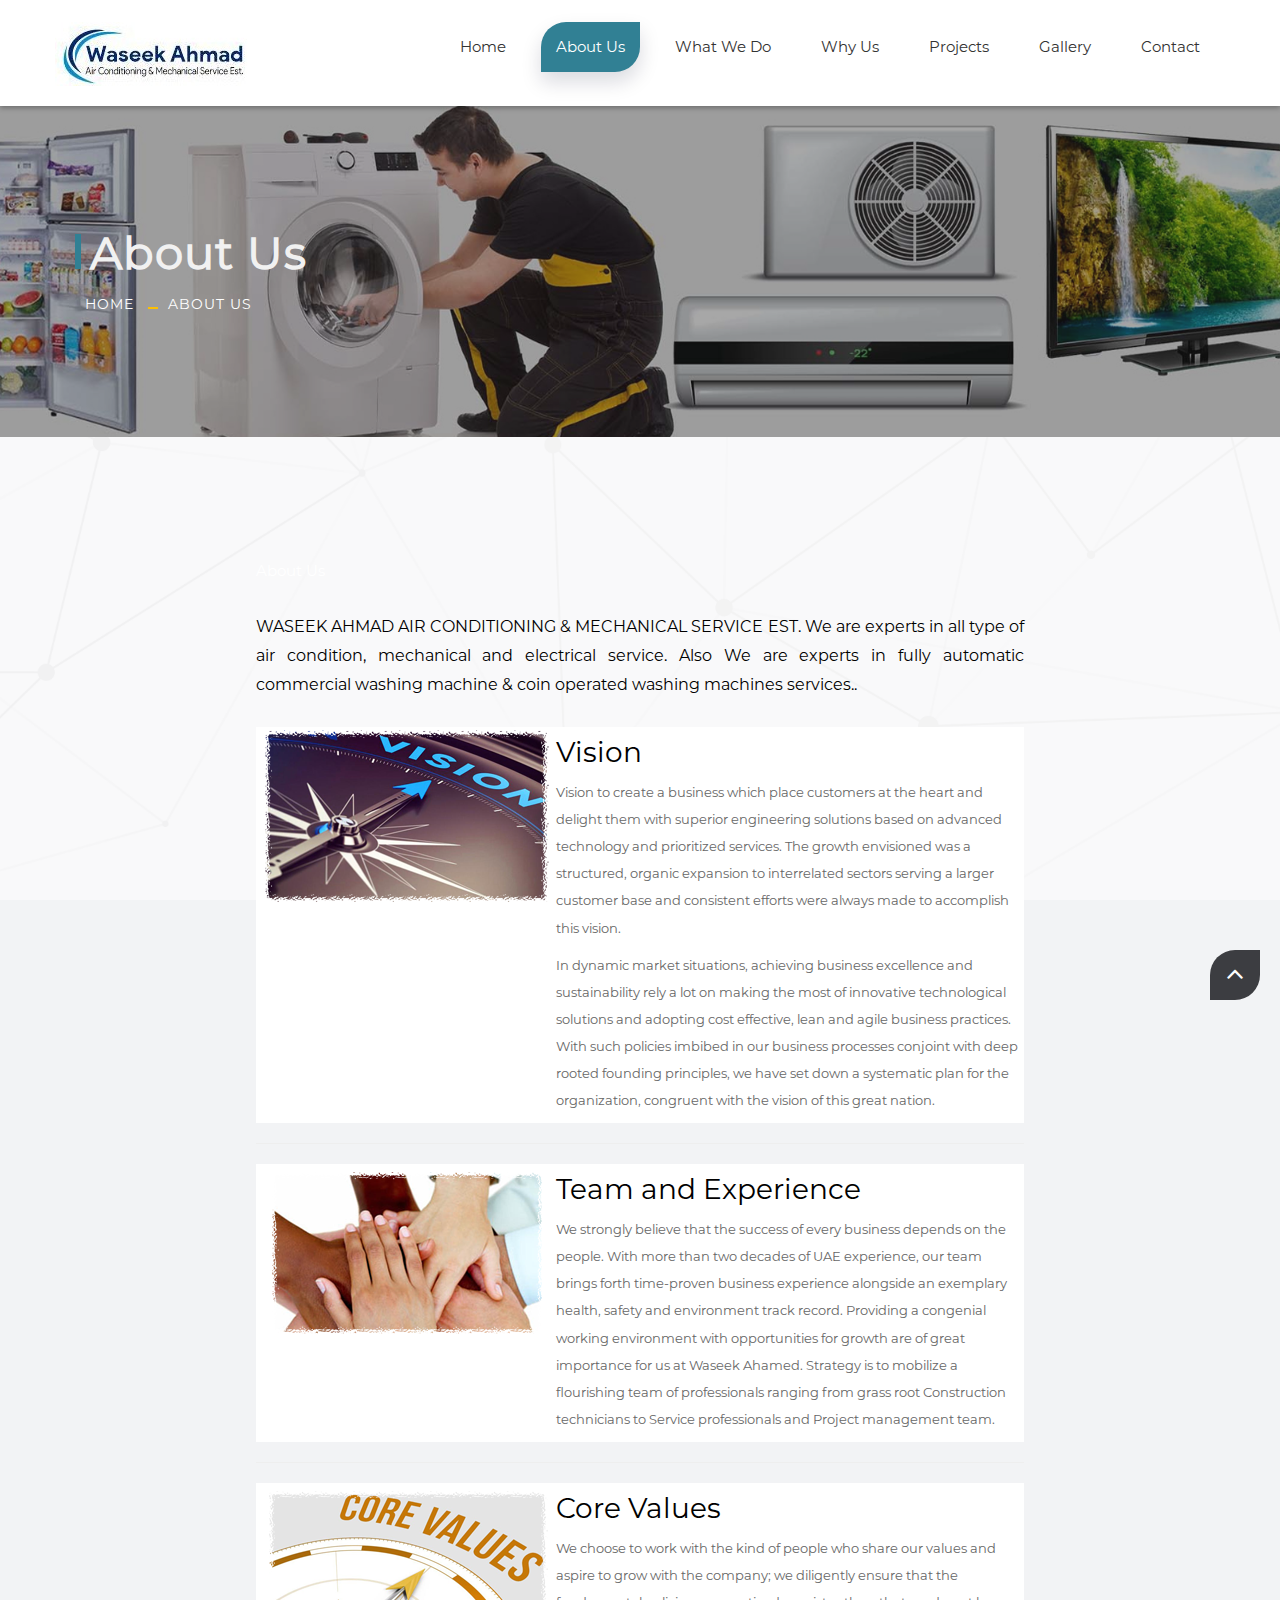
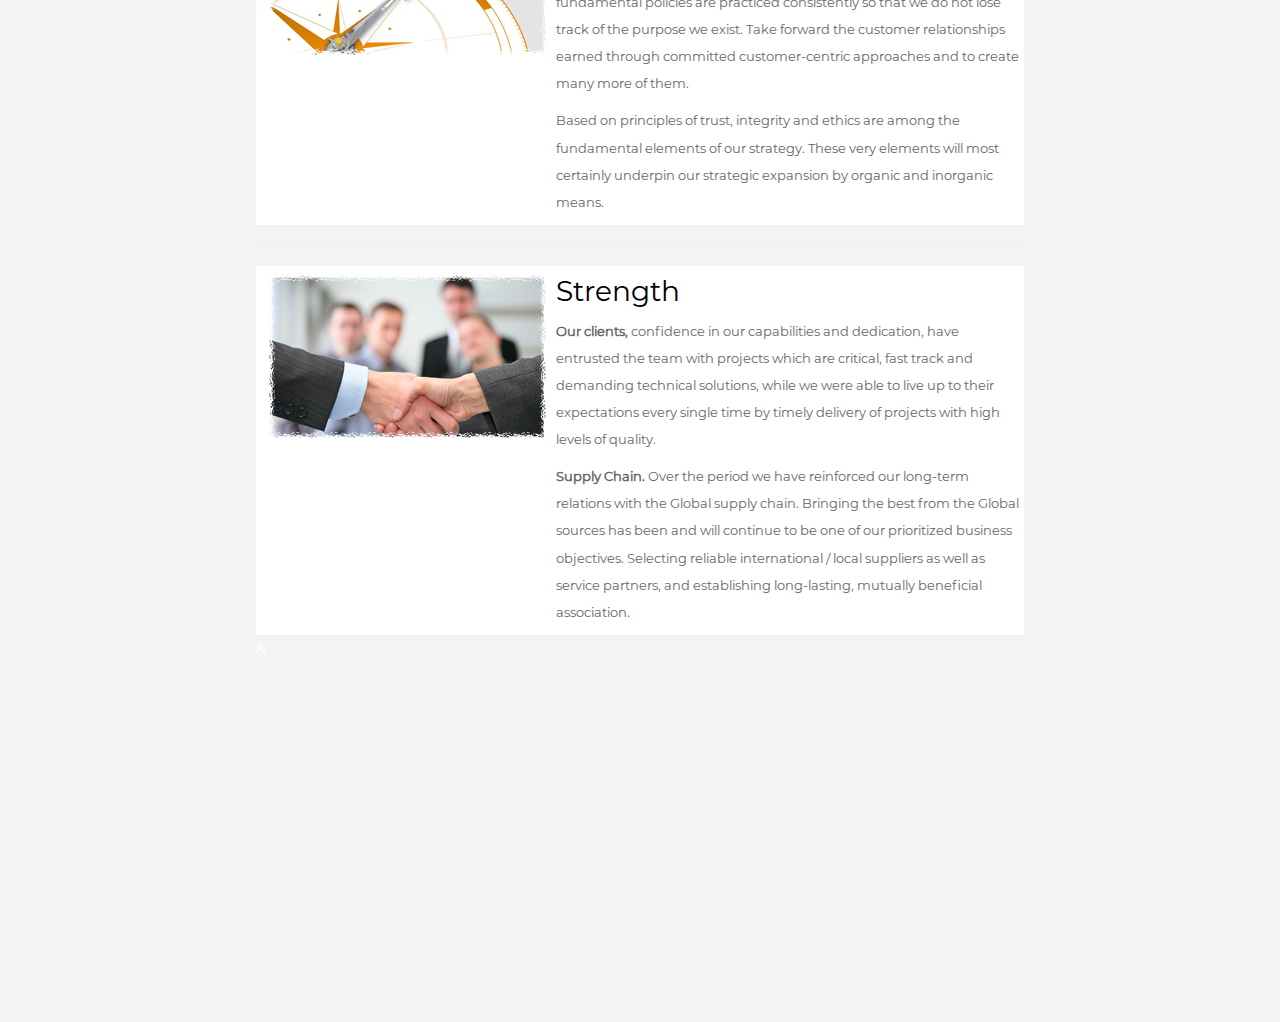
==== AboutusMainpage.html @ d75b5772 "about and what we do added 20062021" ====
<!DOCTYPE html>
<html lang="en">

    <!-- Basic -->
<meta charset="utf-8">
    <meta http-equiv="X-UA-Compatible" content="IE=edge">   
   
    <!-- Mobile Metas -->
    <meta name="viewport" content="width=device-width, minimum-scale=1.0, maximum-scale=1.0, user-scalable=no">
 
     <!-- Site Metas -->
    <title>WASEEK AHMAD AIR CONDITIONING & MECHANICAL SERVICE EST</title>  
    <meta name="keywords" content="">
    <meta name="description" content="">
    <meta name="author" content="">

    <!-- Site Icons -->
    <link rel="shortcut icon" href="images/favicon.html" type="image/x-icon" />
    <link rel="apple-touch-icon" href="images/apple-touch-icon.html">

    <!-- Bootstrap CSS -->
    <link rel="stylesheet" href="css/bootstrap.min.css">
    <!-- Site CSS -->
    <link rel="stylesheet" href="style.css">
    <!-- Responsive CSS -->
    <link rel="stylesheet" href="css/responsive.css">
    <!-- Custom CSS -->
    <link rel="stylesheet" href="css/custom.css">

    <!-- Modernizer for Portfolio -->
    <script src="js/modernizer.html"></script>
    <style type="text/css">
			@font-face
				{
    				font-family: 'Montserrat-Regular';
				    src: url('fonts/Montserrat-Regular.otf') format('opentype');
				    font-weight: normal;
				    font-style:normal;
				}
			@font-face
				{
    				font-family: 'Montserrat SemiBold';
				    src: url('fonts/Montserrat%20SemiBold.html') format('opentype');
				    font-weight: normal;
				    font-style:normal;
				}
	body {

}
</style>


<meta http-equiv="Content-Type" content="text/html; charset=utf-8"></head>
<body>

   

    <header class="header header_style_01">
        <nav class="megamenu navbar navbar-default">
            <div class="container-fluid">
                <div class="navbar-header">
                    <button type="button" class="navbar-toggle collapsed" data-toggle="collapse" data-target="#navbar" aria-expanded="false" aria-controls="navbar">
                        <span class="sr-only">Toggle navigation</span>
                        <span class="icon-bar"></span>
                        <span class="icon-bar"></span>
                        <span class="icon-bar"></span>
                    </button>
                    <a class="navbar-brand" href="IndexMainpage.html"><img src="img/logo/WA.jpg" alt="image"></a>

                </div>
                <div id="navbar" class="navbar-collapse collapse">
                    <ul class="nav navbar-nav navbar-right">
                        <li><a href="IndexMainpage.html">Home</a></li>
                        <li><a class="active" href="AboutusMainpage.html">About us</a></li>
						
                        <li><a href="WhatwedoMainpage.html">What we do</a></li>
                        <li><a href="WhyusMainpage.html">Why us</a></li>
                        <li><a href="ProjectsMainpage.html">Projects</a></li>
                        <li><a href="GalleryMainpage.html">Gallery</a></li>
						<li><a href="ContactMainpage.html">Contact</a></li>
                    </ul>
                </div>
            </div>
        </nav>
    </header>
	
<div class="banner-area banner-bg-1">
		<div class="container">
			<div class="row">
				<div class="col-md-12">
					<div class="banner">
						<h2>About Us</h2>
						<ul class="page-title-link">
							<li><a href="IndexMainpage.html">Home</a></li>
							<li><a href="AboutusMainpage.html">About Us</a></li>
						</ul>
					</div>
				</div>
			</div>
		</div>
	</div>
	<div id="services" class="parallax4 section lb">
		<table width="60%" border="0" align="center" cellpadding="0" cellspacing="0">
			<tr>
				<td class="styleA">
            		About Us
				</td>
			</tr>
			<tr>
				<td class="style4">
            		<br />WASEEK AHMAD AIR CONDITIONING & MECHANICAL SERVICE EST. We are experts in all type of air condition, mechanical and electrical service. Also We are experts in fully automatic commercial washing machine & coin operated washing machines services..
            	</td>
			</tr>
		</table>
    	<br />
		<table width="60%" border="0" align="center" cellpadding="0" cellspacing="0">
			<tr>
				<td width="20%" align="center" valign="top" bgcolor="#FFFFFF"><img src="uploads/Vision-01.png" width="300" height="180"></td>
				<td width="80%" bgcolor="#FFFFFF">
           	  		<a class="style">Vision</a>					
					<p><a class="style4a">Vision to create a business which place customers at the heart and delight them with superior engineering solutions based on advanced technology and prioritized services. The growth envisioned was a structured, organic expansion to interrelated sectors serving a larger customer base and consistent efforts were always made to accomplish this vision.</a></p>
					<p><a class="style4a">In dynamic market situations, achieving business excellence and sustainability rely a lot on making the most of innovative technological solutions and adopting cost effective, lean and agile business practices. With such policies imbibed in our business processes conjoint with deep rooted founding principles, we have set down a systematic plan for the organization, congruent with the vision of this great nation.</a></p>
				</td>
			</tr>
			<tr>
				<td colspan="2" height="2"><hr style="hrl"></td>
			</tr>
		</table>

		<table width="60%" border="0" align="center" cellpadding="0" cellspacing="0">
			<tr>
				<td width="20%" align="center" valign="top" bgcolor="#FFFFFF"><img src="uploads/Team-02.png" width="300" height="180"></td>
				<td width="80%" bgcolor="#FFFFFF">
           	  		<a class="style">Team and Experience</a>					
					<p><a class="style4a">We strongly believe that the success of every business depends on the people. With more than two decades of UAE experience, our team brings forth time-proven business experience alongside an exemplary health, safety and environment track record. Providing a congenial working environment with opportunities for growth are of great importance for us at Waseek Ahamed. Strategy is to mobilize a flourishing team of professionals ranging from grass root Construction technicians to Service professionals and Project management team.</a></p>
				</td>
			</tr>
			<tr>
				<td colspan="2"><hr style="hrl"></td>
			</tr>
		</table>
    
		<table width="60%" border="0" align="center" cellpadding="0" cellspacing="0">
			<tr>
				<td width="20%" align="center" valign="top" bgcolor="#FFFFFF"><img src="uploads/CoreValues-03.png" width="300" height="180"></td>
				<td width="80%" bgcolor="#FFFFFF">
					<a class="style">Core Values</a>					
					<p><a class="style4a">We choose to work with the kind of people who share our values and aspire to grow with the company; we diligently ensure that the fundamental policies are practiced consistently so that we do not lose track of the purpose we exist. Take forward the customer relationships earned through committed customer-centric approaches and to create many more of them.</a></p>
					<p><a class="style4a">Based on principles of trust, integrity and ethics are among the fundamental elements of our strategy. These very elements will most certainly underpin our strategic expansion by organic and inorganic means.</a></p>
				</td>
			</tr>
			<tr>
				<td colspan="2"><hr style="hrl"></td>
			</tr>
		</table>

		<table width="60%" border="0" align="center" cellpadding="0" cellspacing="0">
			<tr>
				<td width="20%" align="center" valign="top" bgcolor="#FFFFFF"><img src="uploads/Strength-04.png" width="300" height="180"></td>
				<td width="80%" bgcolor="#FFFFFF">
					<a class="style">Strength</a>					
					<p><a class="style4a"><strong>Our clients,</strong> confidence in our capabilities and dedication, have entrusted the team with projects which are critical, fast track and demanding technical solutions, while we were able to live up to their expectations every single time by timely delivery of projects with high levels of quality.</a></p>
					<p><a class="style4a"><strong>Supply Chain.</strong> Over the period we have reinforced our long-term relations with the Global supply chain. Bringing the best from the Global sources has been and will continue to be one of our prioritized business objectives. Selecting reliable international / local suppliers as well as service partners, and establishing long-lasting, mutually beneficial association.</a></p>
				</td>
			</tr>
			<tr>
				<td colspan="2">&amp;</td>
			</tr>
		</table>
	</div>
	<div id="services" class="parallax1 section lb">   	
		
	</div>



    <a href="#" id="scroll-to-top" class="dmtop global-radius"><i class="fa fa-angle-up"></i></a>

    <!-- ALL JS FILES -->
<script src="js/all.js"></script>
    <!-- ALL PLUGINS -->
<script src="js/custom.js"></script>
<script src="js/portfolio.js"></script>
<script src="js/hoverdir.js"></script>    

</body>

<!-- Mirrored from www.advanced-petro.com/AboutusMainpage.html by HTTrack Website Copier/3.x [XR&CO'2014], Wed, 30 Sep 2020 07:52:04 GMT -->
</html>
---- style.css ----
/*------------------------------------------------------------------
    Version: 1.0
-------------------------------------------------------------------*/


/*------------------------------------------------------------------
    [Table of contents]

    1. IMPORT FONTS
    2. IMPORT FILES
    3. SKELETON
    4. WP CORE
    5. HEADER
    6. SECTIONS
    7. SECTIONS
    8. PORTFOLIO
    9. TESTIMONIALS
    10. PRICING TABLES
    11. ICON BOXES
    12. MESSAGE BOXES
    13. FEATURES
    14. CONTACT
    15. FOOTER
    16. MISC
    17. BUTTONS
-------------------------------------------------------------------*/


/*------------------------------------------------------------------
    IMPORT FONTS
-------------------------------------------------------------------*/

@import url('https://fonts.googleapis.com/css?family=Raleway:100,200,300,400,500,600,700,900');
@import url(http://fonts.googleapis.com/css?family=Roboto:400,300,100,700,100italic,300italic,400italic,700italic);


/*------------------------------------------------------------------
    IMPORT FILES
-------------------------------------------------------------------*/

@import url(css/animate.css);
@import url(css/flaticon.css);
@import url(css/icomoon.css);
@import url(css/prettyPhoto.css);
@import url(css/owl.carousel.css);
@import url(css/font-awesome.min.css);

/*------------------------------------------------------------------
    SKELETON
-------------------------------------------------------------------*/

body {
    color: #999;
    font-size: 15px;
    font-family: 'Montserrat-Regular', opentype;
    line-height: 1.80857;
}
.style {	font-family:"Montserrat-Regular";
	font-size:28px;
	font-weight:normal;
	color:#000;
}
.style01 {	font-family:"Montserrat-Regular";
	font-size:20px;
	font-weight:normal;
	color:#000;
}

.style0 {	font-family:"Montserrat-Regular";
	font-size:28px;
	font-weight:bold;
	color:#fff;
}
.style1 {	font-family:"Montserrat-Regular";
	font-size:18px;
	font-weight:normal;
	color:#666;
}
.style1a {	font-family:"Montserrat-Regular";
	font-size:15px;
	font-weight:normal;
	color:#666;
	text-align:justify;
}
.style1b {	font-family:"Montserrat-Regular";
	font-size:28px;
	font-weight:bold;
	color:#000;
	text-align:center;
}
.style1c {	font-family:"Montserrat-Regular";
	font-size:22px;
	font-weight:normal;
	color:#333;
	text-align:center;
}
.style1d {	font-family:"Montserrat-Regular";
	font-size:13px;
	font-weight:normal;
	color:#666;
	text-align:justify;
}
.style1e {	font-family:"Montserrat-Regular";
	font-size:11px;
	font-weight:normal;
	color:#AEAEAE;
	text-align:right;
}
.style1f {	font-family:"Montserrat-Regular";
	font-size:13px;
	font-weight:normal;
	color:#000;
	text-align:left;
}
.style2 {	font-family:"Montserrat-Regular";
	font-size:12px;
	font-weight:bold;

}
.style3 {	font-family:"Montserrat-Regular";
	font-size:15px;
	font-weight:bold;
	color:#000;
	text-align:left;
}
.style3a {	font-family:"Montserrat-Regular";
	font-size:15px;
	font-weight:bold;
	color:#000;
	text-align:right;
}
.style4 {	font-family:"Montserrat-Regular";
	font-size:16px;
	font-weight:normal;
	color:#000;
	text-align:justify;
}
.style4a {	font-family:"Montserrat-Regular";
	font-size:13px;
	font-weight:normal;
	color:#666;
	text-align:justify;
}
.style4b {	font-family:"Montserrat-Regular";
	font-size:15px;
	font-weight:bold;
	color:#fff;
	text-align:center;
}
.style4c {	font-family:"Montserrat-Regular";
	font-size:16px;
	font-weight:normal;
	color:#00C;
	text-align:justify;
}
.style5 {	font-family:"Montserrat-Regular";
	font-size:25px;
	font-weight:bold;
	color:#318094;
	text-align:center;
}
.style5a {	font-family:"Montserrat-Regular";
	font-size:35px;
	font-weight:bold;
	color:#000;
	text-align:center;
}
.style6 {	font-family:"Montserrat-Regular";
	font-size:28px;
	font-weight:normal;
	/*text-transform:uppercase;*/
	color:#fff;
	text-align:center;
}
.style7 {	font-family:"Montserrat-Regular";
	font-size:15px;
	font-weight:normal;
	color:#000;
	text-align:left;
}
.style8 {	font-family:"Montserrat-Regular";
	font-size:12px;
	font-weight:normal;
	color:#666;
	text-align:left;
}
.style9 {	font-family:"Montserrat-Regular";
	font-size:15px;
	font-weight:bold;
	color:#000;
	text-align:center;
}
.style9a {	font-family:"Montserrat-Regular";
	font-size:12px;
	font-weight:normal;
	color:#000;
	text-align:left;
}
.style10 {	font-family:"Montserrat-Regular";
	font-size:28px;
	font-weight:normal;
	color:#000;
	text-align:center;
}
.style11 {	font-family:"Montserrat-Regular";
	font-size:13px;
	font-weight:normal;
	color:#000;
	text-align:center;
}


body.demos .section {
    background: url(images/bg.png) repeat top center #f2f3f5;
}

body.demos .section-title img {
    max-width: 280px;
    display: block;
    margin: 10px auto;
}

body.demos .service-widget h3 {
    border-bottom: 1px solid #ededed;
    font-size: 18px;
    padding: 20px 0;
    background-color: #ffffff;
}

body.demos .service-widget {
    margin: 0 0 30px;
    padding: 30px;
    background-color: #fff
}

body.demos .container-fluid {
    max-width: 1080px;

}

a {
    color: #1f1f1f;
    text-decoration: none !important;
    outline: none !important;
    -webkit-transition: all .3s ease-in-out;
    -moz-transition: all .3s ease-in-out;
    -ms-transition: all .3s ease-in-out;
    -o-transition: all .3s ease-in-out;
    transition: all .3s ease-in-out;
}

h1,
h2,
h3,
h4,
h5,
h6 {
    letter-spacing: 0;
    font-weight: normal;
    position: relative;
    padding: 0 0 10px 0;
    font-weight: normal;
    line-height: 120% !important;
    color: #1f1f1f;
    margin: 0
}

h1 {
    font-size: 24px
}

h2 {
    font-size: 22px
}

h3 {
    font-size: 18px
}

h4 {
    font-size: 16px
}

h5 {
    font-size: 14px
}

h6 {
    font-size: 13px
}

h1 a,
h2 a,
h3 a,
h4 a,
h5 a,
h6 a {
    color: #212121;
    text-decoration: none!important;
    opacity: 1
}

h1 a:hover,
h2 a:hover,
h3 a:hover,
h4 a:hover,
h5 a:hover,
h6 a:hover {
    opacity: .8
}

a {
    color: #1f1f1f;
    text-decoration: none;
    outline: none;
}

a,
.btn {
    text-decoration: none !important;
    outline: none !important;
    -webkit-transition: all .3s ease-in-out;
    -moz-transition: all .3s ease-in-out;
    -ms-transition: all .3s ease-in-out;
    -o-transition: all .3s ease-in-out;
    transition: all .3s ease-in-out;
}

.btn-custom {
    margin-top: 20px;
    background-color: transparent !important;
    border: 2px solid #ddd;
    padding: 12px 40px;
    font-size: 16px;
}

.lead {
    font-size: 18px;
    line-height: 30px;
    color: #767676;
    margin: 0;
    padding: 0;
}

blockquote {
    margin: 20px 0 20px;
    padding: 30px;
}

ul, li, ol{
	margin: 0px;
	padding: 0px;
	list-style: none;
}

/*------------------------------------------------------------------
    WP CORE
-------------------------------------------------------------------*/

.first {
    clear: both
}

.last {
    margin-right: 0
}

.alignnone {
    margin: 5px 20px 20px 0;
}

.aligncenter,
div.aligncenter {
    display: block;
    margin: 5px auto 5px auto;
}

.alignright {
    float: right;
    margin: 10px 0 20px 20px;
}

.alignleft {
    float: left;
    margin: 10px 20px 20px 0;
}

a img.alignright {
    float: right;
    margin: 10px 0 20px 20px;
}

a img.alignnone {
    margin: 10px 20px 20px 0;
}

a img.alignleft {
    float: left;
    margin: 10px 20px 20px 0;
}

a img.aligncenter {
    display: block;
    margin-left: auto;
    margin-right: auto
}

.wp-caption {
    background: #fff;
    border: 1px solid #f0f0f0;
    max-width: 96%;
    /* Image does not overflow the content area */
    padding: 5px 3px 10px;
    text-align: center;
}

.wp-caption.alignnone {
    margin: 5px 20px 20px 0;
}

.wp-caption.alignleft {
    margin: 5px 20px 20px 0;
}

.wp-caption.alignright {
    margin: 5px 0 20px 20px;
}

.wp-caption img {
    border: 0 none;
    height: auto;
    margin: 0;
    max-width: 98.5%;
    padding: 0;
    width: auto;
}

.wp-caption p.wp-caption-text {
    font-size: 11px;
    line-height: 17px;
    margin: 0;
    padding: 0 4px 5px;
}


/* Text meant only for screen readers. */

.screen-reader-text {
    clip: rect(1px, 1px, 1px, 1px);
    position: absolute !important;
    height: 1px;
    width: 1px;
    overflow: hidden;
}

.screen-reader-text:focus {
    background-color: #f1f1f1;
    border-radius: 3px;
    box-shadow: 0 0 2px 2px rgba(0, 0, 0, 0.6);
    clip: auto !important;
    color: #21759b;
    display: block;
    font-size: 14px;
    font-size: 0.875rem;
    font-weight: bold;
    height: auto;
    left: 5px;
    line-height: normal;
    padding: 15px 23px 14px;
    text-decoration: none;
    top: 5px;
    width: auto;
    z-index: 100000;
    /* Above WP toolbar. */
}

/*------------------------------------------------------------------
    Top head
-------------------------------------------------------------------*/

.top-bar{
	background:#EFEFEF;
}
.left-top{
	padding: 3px 0px; 
}
.email-box{
	display: inline-block;
	margin-right: 20px;
}
.email-box a{
	color: #000;
	font-size: 12px;
}
.email-box a:hover{
	color: #318094;
}
.email-box a i{
	padding: 0px 5px;
}
.phone-box{
	display: inline-block;
}

.phone-box a{
	color:#000;
	font-size: 12px;
}
.phone-box a:hover{
	color: #318094;
}
.phone-box a i{
	padding: 0px 5px;
}

.social-box{
	float: right;
}

.social-box ul li{
	display: inline-block;
	padding-left: 10px;
}

.social-box ul li a{
	color: #ffffff;
	font-size: 20px;
}
.social-box ul li a:hover{
	color: #318094;
}


/*------------------------------------------------------------------
    HEADER
-------------------------------------------------------------------*/

.megamenu .nav,
.megamenu .collapse,
.megamenu .dropup,
.megamenu .dropdown {
    position: static;
}

.megamenu .container-fluid {
    position: relative;
}

.megamenu .dropdown-menu {
    left: auto;
}

.megamenu .megamenu-content {
    padding: 20px 30px;
}

.megamenu .dropdown.megamenu-fw .dropdown-menu {
    left: 0;
    right: 0;
}

.megamenu .list-unstyled {
    min-width: 200px;
}

.header_style_01 {
    background-color: rgba(255, 255, 255);
    display: block;
    left: 0;
    padding: 20px 40px !important;
    position: relative;
    right: 0;
    top: 0;
    width: 100%;
	-webkit-box-shadow: 0px 2px 5px 0px rgba(0,0,0,0.30);
	-moz-box-shadow: 0px 2px 5px 0px rgba(0,0,0,0.30);
	box-shadow: 0px 2px 5px 0px rgba(0,0,0,0.30);
    z-index: 111;
}

.header_style_01 .navbar-default {
    background-color: transparent;
    border: 0;
	border-radius: 0px;
	font-family: 'Montserrat-Regular';

}

.header_style_01 .navbar,
.header_style_01 .navbar-nav,
.header_style_01 .navbar-default,
.header_style_01 .nav {
    margin-bottom: 0 !important;
}

.header_style_01 .navbar-brand {
    padding: 2px 15px 0 15px;
	height: auto;
}

.header_style_01 .navbar-default .navbar-nav > li > a {
    border-radius: 0;
    color: #ffffff;
    font-size: 15px;
    font-style: normal;
    font-weight: 100;
    text-transform: capitalize;
    background-color: transparent;
}

.header_style_01 .navbar-default .navbar-nav > li a {
	color: #333333;
	padding: 15px 15px;
}

.header_style_01 .navbar-default .navbar-nav > li a.active{
	color: #ffffff;
	box-shadow: 0 10px 20px 0 rgba(5, 16, 44, .15);
	border-radius: 25px 0px 25px 0px;
	background: #318094;
}

.header_style_01 .navbar-default .navbar-nav > li:hover a,
.header_style_01 .navbar-default .navbar-nav > li:focus a {
    color: #ffffff;
	box-shadow: 0 10px 20px 0 rgba(5, 16, 44, .15);
	border-radius: 25px 0px 25px 0px;
	background: #318094;
}

.header_style_01 .navbar-right > li {
    margin-top: 2px;
    -webkit-transition: all .3s ease-in-out;
    -moz-transition: all .3s ease-in-out;
    -ms-transition: all .3s ease-in-out;
    -o-transition: all .3s ease-in-out;
    transition: all .3s ease-in-out;
}

.header_style_01 .navbar-right > li > a {
    padding-bottom: 10px;
    padding-top: 10px;
}

li.social-links {
    margin: 0 8px;
}

li.social-links a {
    padding: 13px 0 !important;
}

.navbar-nav li {
    position: relative;
	margin: 0px 10px;
}

.navbar-nav span {
    font-size: 14px;
    position: absolute;
    right: 2px;
    top: 13px;
}

/*------------------------------------------------------------------
    Gallery
-------------------------------------------------------------------*/
.img-fluid{
	box-shadow: -10px -10px 0px #d0a772;
}
.gallery-box{
	padding: 70px 0px;
}
.tz-gallery{
	margin-top: 30px;
}
.tz-gallery .lightbox img {
    width: 100%;
    margin-bottom: 30px;
    transition: 0.2s ease-in-out;
    box-shadow: 0 2px 3px rgba(0,0,0,0.2);
}
.tz-gallery .lightbox img:hover {
    transform: scale(1.05);
    box-shadow: 0 8px 15px rgba(0,0,0,0.3);
}

/*------------------------------------------------------------------
    Banner Slider
-------------------------------------------------------------------*/

.slider-bg-one {
    background-image: url("img/banner/banner2.jpg");
    background-position: center center;
    background-repeat: no-repeat;
    background-size: cover;
}

.slider-bg-two {
    background-image: url("img/banner/banner6.jpg");
    background-position: center center;
    background-repeat: no-repeat;
    background-size: cover;
}

.slider-bg-three {
    background-image: url("img/banner/Electrical-Working-Banner.jpg");
    background-position: center center;
    background-repeat: no-repeat;
    background-size: cover;
}

.slider-content-area {
    height: 100vh;
    position: relative;
}

.home-one-slider-otem .slider-content-area {
    height: 650px;
    position: relative;
}

.slide-text {
    position: absolute;
    top: 50%;
    transform: translateY(-50%);
    width: 100%;
    z-index: 1;
}

.slide-text h1 {
    color: #fff;
    font-size: 70px;
    font-weight: 700;
    text-transform: capitalize;
	text-shadow: 0px 4px 3px rgba(0,0,0,0.99),
             0px 8px 13px rgba(0,0,0,0.90),
             0px 18px 23px rgba(0,0,0,0.90);
}

.slide-text h1 span{
	color: #ea5f27;
}

.slide-text h2 {
    color: #fff;
    font-size: 22px;
    letter-spacing: 1px;
    margin-bottom: 20px;
	text-shadow: 0px 4px 3px rgba(0,0,0,0.99),
             0px 8px 13px rgba(0,0,0,0.99),
             0px 18px 23px rgba(0,0,0,0.99);
}


.slider-wrapper .owl-nav .owl-prev, .slider-wrapper .owl-nav .owl-next {
    background: #393939;
    height: 60px;
    top: 50%;
    transform: translateY(-50%);
    transition: all 0.4s ease-in-out 0s;
    width: 60px;
	border-radius: 25px 0px 25px 0px;
}

.slider-wrapper .owl-nav .owl-prev:hover, .slider-wrapper .owl-nav .owl-next:hover {
	background: #318094;
}

.slider-wrapper .owl-nav .owl-prev {
    margin-left: 0%;
	left: 0px;
	position: absolute;
}

.slider-wrapper .owl-nav .owl-prev i{
	position: absolute;
	left: 0px;
	right: 0;
	width: auto;
	height: auto;
	background: none;
	color: #ffffff;
}

.slider-wrapper .owl-nav .owl-next {
    margin-right: 0%;
    right: 0;
	position: absolute;
}

.slider-wrapper .owl-nav .owl-next i{
	position: absolute;
	right: 0;
	left: 0px;
	width: auto;
	height: auto;
	background: none;
	color: #ffffff;
}

.home-one-slider-otem::before{
	content: "";
	position: absolute;
	/*background: rgba(0,0,0, 0.8);*/
	width: 100%;
	height: 100%;
	top: 0%;
	left: 100%;
	z-index: 1
}


/*------------------------------------------------------------------
    SECTIONS
-------------------------------------------------------------------*/

.parallax {
    background-attachment: fixed;
    background-size: cover;
	background-image:url(uploads/3.gif);
    height: 100%;
    padding: 120px 0;
    position: relative;
    width: 100%;
}
.parallax1 {
    background-attachment: fixed;
    background-size: cover;
	background-image:url(uploads/1.gif);
    height: 100%;
    padding: 120px 0;
    position: relative;
    width: 100%;
}
.parallax2 {
    background-attachment: fixed;
    background-size: cover;
	background-image:url(uploads/4.gif);
    height: 100%;
    padding: 120px 0;
    position: relative;
    width: 100%;
}
.parallax3 {
    background-attachment: fixed;
    background-size: cover;
	background-image:url(uploads/Whatwedo_1.jpg);
    height: 100%;
    padding: 120px 0;
    position: relative;
    width: 100%;
}
.parallax4 {
    background-attachment: fixed;
    background-size: cover;
	background-image:url(images/bg.png);

    height: 100%;
    padding: 120px 0;
    position: relative;
    width: 100%;
}
.parallax5 {
    background-attachment: fixed;
    background-size: cover;
	background-image:url(uploads/Whyus_1.jpg);
    height: 100%;
    padding: 120px 0;
    position: relative;
    width: 100%;
}
.parallax5 {
    background-attachment: fixed;
    background-size: cover;
	background-image:url(uploads/Whatwedo_1.jpg);
    height: 100%;
    padding: 120px 0;
    position: relative;
    width: 100%;
}
.parallax.parallax-off {
    background-attachment: scroll !important;
    display: block;
    height: 100%;
    min-height: 100%;
    overflow: hidden;
    position: relative;
    background-position: center center;
    vertical-align: sub;
    width: 100%;
    z-index: 2;
}

.no-scroll-xy {
    overflow: hidden !important;
    -webkit-transition: all .4s ease-in-out;
    -moz-transition: all .4s ease-in-out;
    -ms-transition: all .4s ease-in-out;
    -o-transition: all .4s ease-in-out;
    transition: all .4s ease-in-out;
}

.section {
	display: block;
	position: relative;
	overflow: hidden;
	padding: 120px 0;
	visibility: inherit;
}

.noover {
    overflow: visible;
}

.noover .btn-dark {
    border: 0 !important;
}

.nopad {
    padding: 0;
}

.nopadtop {
    padding-top: 0;
}

.section.wb {
    background-color: #ffffff;
}

.section.lb {
    background-color: #f2f3f5;
}

.section.db {
    background-color: #1f1f1f;
}

.section.color1 {
    background-color: #448AFF;
}

.first-section {
    display: block;
    position: relative;
    overflow: hidden;
    padding: 16em 0 13em;
}

.first-section h2 {
    color: #ffffff;
    font-size: 68px;
    font-weight: 300;
    text-transform: capitalize;
    display: block;
    margin: 0;
    padding: 0 0 30px;
    position: relative;
}

.first-section .lead {
    font-size: 21px;
    font-weight: 300;
    padding: 0 0 40px;
    margin: 0;
    line-height: inherit;
    color: #ffffff;
}

.macbookright {
    width: 980px;
    position: absolute;
    right: -15%;
    bottom: -6%;
}

.section-title {
    display: block;
    position: relative;
    margin-bottom: 20px;
}

.section-title p {
    color: #fff;
    font-weight: 400;
    font-size: 18px;
    line-height: 33px;
    margin: 0;
}

.section-title h3 {
    font-size: 42px;
    font-weight: 500;
    line-height: 62px;
    margin: 0 0 25px;
    padding: 0;
    text-transform: none;
}

.section.colorsection p,
.section.colorsection h3,
.section.db h3 {
    color:#FFF;
}

.service-widget{
	background: #ffffff;
}

.section.lb .service-dit .style4b{
	padding: 12px 0px;
	border-style:groove;
	background-color:#328094;
}
.service-dit{
	padding: 20px 15px;
	
}


/*------------------------------------------------------------------
    PORTFOLIO
-------------------------------------------------------------------*/

.item-h2,
.item-h1 {
    height: 100% !important;
    height: auto !important;
}

.isotope-item {
    z-index: 2;
    padding: 0;
}

.isotope-hidden.isotope-item {
    pointer-events: none;
    z-index: 1;
}

.isotope,
.isotope .isotope-item {
    /* change duration value to whatever you like */
    -webkit-transition-duration: 0.8s;
    -moz-transition-duration: 0.8s;
    transition-duration: 0.8s;
}

.isotope {
    -webkit-transition-property: height, width;
    -moz-transition-property: height, width;
    transition-property: height, width;
}

.isotope .isotope-item {
    -webkit-transition-property: -webkit-transform, opacity;
    -moz-transition-property: -moz-transform, opacity;
    transition-property: transform, opacity;
}

.portfolio-filter ul {
    padding: 0;
    z-index: 2;
    display: block;
    position: relative;
    margin: 0;
}

.portfolio-filter ul li {
    border-radius: 0;
    display: inline-block;
    margin: 0 5px 0 0;
    text-decoration: none;
    text-transform: uppercase;
    vertical-align: middle;
}

.portfolio-filter ul li:last-child:after {
    content: "";
}

.portfolio-filter ul li .btn-dark {
    box-shadow: none;
    background-color: transparent;
    border: 2px solid #318094 !important;
    color: #393939;
    font-weight: 500;
    font-size: 14px;
    padding: 15px 35px;
}

.da-thumbs {
    list-style: none;
    position: relative;
    padding: 0;
}

.da-thumbs .pitem {
    margin: 0;
    padding: 15px;
    position: relative;
}

.da-thumbs .pitem a,
.da-thumbs .pitem a img {
    display: block;
    position: relative;
}

.da-thumbs .pitem a {
    overflow: hidden;
}

.da-thumbs .pitem a div {
    position: absolute;
    background-color: rgba(0, 0, 0, 0.6);
    width: 100%;
    height: 100%;
}

.da-thumbs .pitem a div h3 {
    display: block;
    color: #ffffff;
    font-size: 20px;
    padding: 30px 15px;
    text-transform: capitalize;
    font-weight: normal;
}

.da-thumbs .pitem a div h3 small {
    display: block;
    color: #ffffff;
    margin-top: 5px;
    font-size: 13px;
    font-weight: 300;
}

.da-thumbs .pitem a div i {
    background-color: #318094;
    position: absolute;
    color: #ffffff !important;
    bottom: 0;
    font-size: 15px;
    z-index: 12;
    right: 0;
    width: 50px;
    height: 50px;
    line-height: 50px;
    text-align: center;
	border-radius: 25px 0px 0px 0px;
}


/*------------------------------------------------------------------
    TESTIMONIALS
-------------------------------------------------------------------*/

.logos img {
    margin: auto;
    display: block;
    text-align: center;
    width: 100%;
    opacity: 0.3;
}

.logos img:hover {
    opacity: 0.5;
}

.desc h3 i {
    color: #fff;
    font-size: 37px;
    vertical-align: middle;
    margin-right: 12px;
}

.desc {
    padding: 30px;
    position: relative;
    background: #393939;
    border: 1px solid #393939;
	-webkit-border-radius: 25px 0px 25px 0px;
	-moz-border-radius: 25px 0px 25px 0px;
	border-radius: 25px 0px 25px 0px;
}

.testi-meta {
    display: block;
    margin-top: 20px;
}

.testimonial h4 {
    font-size: 18px;
    color: #ffffff;
    padding: 13px 0 0;
}

.testimonial img {
    max-width: 55px;
}

.testimonial small {
    margin-top: 7px;
    font-size: 16px;
    display: block;
}

.testimonial {
    background-color: transparent;
}

.testimonial h3 {
    padding: 0 0 10px;
    font-size: 20px;
    font-weight: 600;
}

.testimonial small,
.testimonial .lead {
    background-color: transparent;
    color: #aaa;
    display: block;
    font-size: 16px;
    font-style: italic;
    line-height: 30px;
    margin: 0;
    padding: 0;
    position: relative;
}

.testimonial p:after {
    display: none;
}


/*------------------------------------------------------------------
    PRICING TABLES
-------------------------------------------------------------------*/

.pricing-table {
    margin: 50px 0 0 0;
    background: #fff;
    box-shadow: 0 5px 14px rgba(0, 0, 0, 0.1);
}

.pricing-table i {
    width: 30px;
    color: #c2c2c2;
    display: inline-block;
    margin-right: 10px;
    padding-right: 5px;
    border-right: 1px solid #ececec;
}

.pricing-table .btn-dark {
    padding: 10px 24px;
    font-size: 15px;
}

.pricing-table strong {
    font-weight: 600;
    margin-right: 6px;
    color: #1f1f1f;
}

.pricing-table-header {
    padding: 30px 0 25px 0;
    background: #ffffff;
}

.pricing-table-header h2 {
    font-size: 31px;
    margin: 0;
    padding: 0;
    font-weight: 300;
}

.pricing-table-header h3 {
    font-size: 15px;
    font-weight: 600;
    color: #aaaaaa;
    margin-top: 10px;
    text-transform: uppercase;
}

.pricing-table-space {
    height: 10px;
}

.pricing-table-text {
    margin: 15px 30px 0 30px;
    padding: 0 10px 15px 10px;
    border-bottom: 1px solid #ececec;
    font-weight: 300;
    line-height: 30px;
    color: #c2c2c2;
    font-size: 16px;
}

.pricing-table-text p {
    font-weight: 400;
}

.pricing-table-features {
    margin: 15px 30px 0 30px;
    padding: 0 10px 15px 30px;
    border-bottom: 1px solid #ececec;
    text-align: left;
    line-height: 30px;
    font-size: 16px;
    color: #c2c2c2;
}

.pricing-table-highlighted h3,
.pricing-table-highlighted h2 {
    color: #ffffff !important;
}

.pricing-table-sign-up {
    margin-top: 25px;
    padding-bottom: 30px;
}


/* Highlighted table */

.pricing-table-highlighted {
    margin-top: 0;
}

.m130 {
    margin-top: 130px;
}

.nav-pills {
    border: 1px solid #e1e1e1;
}

.nav-pills > li {
    width: 50%;
    padding: 10px;
    float: left;
    margin: 0 !important;
}

.nav-pills > li > a {
    margin: 0!important;
    text-align: center;
    background-color: #f4f4f4;
}


/*------------------------------------------------------------------
    ICON BOXES
-------------------------------------------------------------------*/

.icon-wrapper {
    position: relative;
    cursor: pointer;
    display: block;
    z-index: 1;
}

.icon-wrapper i {
    width: 75px;
    height: 75px;
    text-align: center;
    line-height: 75px;
    font-size: 28px;
    background-color: #f2f3f5;
    color: #1f1f1f;
    margin-top: 0;
}

.small-icons.icon-wrapper:hover i,
.small-icons.icon-wrapper:hover i:hover,
.small-icons.icon-wrapper i {
    width: auto !important;
    height: auto !important;
    line-height: 1 !important;
    padding: 0 !important;
    color: #e3e3e3 !important;
    background-color: transparent !important;
    background: none !important;
    margin-right: 10px !important;
    vertical-align: middle;
    font-size: 24px !important;
}

.small-icons.icon-wrapper h3 {
    font-size: 18px;
    padding-bottom: 5px;
}

.small-icons.icon-wrapper p {
    padding: 0;
    margin: 0;
}

.icon-wrapper h3 {
    font-size: 21px;
    padding: 0 0 15px;
    margin: 0;
}

.icon-wrapper p {
    margin-bottom: 0;
    padding-left: 95px;
}

.icon-wrapper p small {
    display: block;
    color: #999;
    margin-top: 10px;
    text-transform: none;
    font-weight: 600;
    font-size: 16px;
}

.icon-wrapper p small:after {
    content: "\f105";
    font-family: FontAwesome;
    margin-left: 5px;
    font-size: 11px;
}

.effect-1 {
    display: inline-block;
    cursor: pointer;
    text-align: center;
    position: relative;
    text-decoration: none;
    z-index: 1;
}

.effect-1:after {
    pointer-events: none;
    position: absolute;
    width: 100%;
    height: 100%;
    border-radius: 50%;
    content: '';
    -webkit-box-sizing: content-box;
    -moz-box-sizing: content-box;
    box-sizing: content-box;
}

.effect-1 {
    -webkit-transition: background 0.2s, color 0.2s;
    -moz-transition: background 0.2s, color 0.2s;
    transition: background 0.2s, color 0.2s;
}

.effect-1:after {
    top: -7px;
    left: -7px;
    padding: 7px;
    box-shadow: 0 0 0 2px #fcbf02;
    -webkit-transition: -webkit-transform 0.2s, opacity 0.2s;
    -webkit-transform: scale(.8);
    -moz-transition: -moz-transform 0.2s, opacity 0.2s;
    -moz-transform: scale(.8);
    -ms-transform: scale(.8);
    transition: transform 0.2s, opacity 0.2s;
    transform: scale(.8);
    opacity: 0;
}

.effect-1:hover:after {
    -webkit-transform: scale(1);
    -moz-transform: scale(1);
    -ms-transform: scale(1);
    transform: scale(1);
    opacity: 1;
}

.effect-1:after {
    -webkit-transform: scale(1.2);
    -moz-transform: scale(1.2);
    -ms-transform: scale(1.2);
    transform: scale(1.2);
}

.effect-1:hover:after {
    -webkit-transform: scale(1);
    -moz-transform: scale(1);
    -ms-transform: scale(1);
    transform: scale(1);
    opacity: 1;
}


/*------------------------------------------------------------------
    MESSAGE BOXES
-------------------------------------------------------------------*/

.service-widget h3 {
    font-size: 22px;
    color: #ffffff;
    padding: 20px 0 12px;
    margin: 0;
	font-weight: 600;
}

.service-widget h3 a,
.section.wb .service-widget h3,
.section.lb .service-widget h3 {
    color: #1f1f1f;
}

.service-widget p {
    margin-bottom: 0;
    padding-bottom: 0;
}

.message-box h4 {
    text-transform: uppercase;
    padding: 0;
    margin: 0 0 5px;
    font-weight: 600;
    letter-spacing: 0.5px;
    font-size: 15px;
    color: #999;
}

.message-box h2 {
    font-size: 28px;
    font-weight: 500;
    padding: 0 0 10px;
    margin: 0;
    line-height: 62px;
    margin-top: 0;
    text-transform: none;
}

.message-box p {
    margin-bottom: 20px;
}

.message-box .lead {
    padding-top: 10px;
    font-size: 19px;
    font-style: italic;
    color: #999;
    padding-bottom: 0;
}

.post-media {
    position: relative;
}

.post-media img {
    width: 100%;
}

.playbutton {
    position: absolute;
    color: #ffffff !important;
    top: 40%;
    font-size: 60px;
    z-index: 12;
    left: 0;
    right: 0;
    text-align: center;
    margin: -20px auto;
}

.hoverbutton {
    background-color: #318094;
    position: absolute;
    color: #ffffff !important;
    top: 48%;
    font-size: 21px;
    z-index: 12;
    left: 0;
    opacity: 0;
    right: 0;
    width: 50px;
    height: 50px;
    line-height: 50px;
    text-align: center;
    margin: -20px auto;
}

.service-widget:hover .hoverbutton {
    opacity: 1;
}

hr.hr1 {
	position: relative;
	margin: 5px 0;
	border: 1px dashed #dddddd;
}

hr.hr2 {
    position: relative;
    margin: 17px 0;
    border: 1px dashed #f2f3f5;
}

hr.hr3 {
    position: relative;
    margin: 25px 0 30px 0;
    border: 1px dashed #f2f3f5;
}

hr.invis {
    border-color: transparent;
}

hr.invis1 {
    margin: 10px 0;
    border-color: transparent;
}

.section.parallax hr.hr1 {
    border-color: rgba(255, 255, 255, 0.1);
}

.sep1 {
    display: block;
    position: absolute;
    content: '';
    width: 40px;
    height: 40px;
    bottom: -20px;
    left: 50%;
    margin-left: -14px;
    background-color: #1f1f1f;
    -ms-transform: rotate(45deg);
    -webkit-transform: rotate(45deg);
    transform: rotate(45deg);
    z-index: 1;
}

.sep2 {
    display: block;
    position: absolute;
    content: '';
    width: 40px;
    height: 40px;
    top: -20px;
    left: 50%;
    margin-left: -14px;
    background-color: #1f1f1f;
    -ms-transform: rotate(45deg);
    -webkit-transform: rotate(45deg);
    transform: rotate(45deg);
    z-index: 1;
}


/* Divider Styles */

.divider-wrapper {
    width: 100%;
    box-shadow: 0 5px 14px rgba(0, 0, 0, 0.1);
    height: 540px;
    margin: 0 auto;
    position: relative;
}

.divider-wrapper:hover {
    cursor: none;
}

.divider-bar {
    position: absolute;
    width: 10px;
    left: 50%;
    top: -10px;
    bottom: -15px;
}

.code-wrapper {
    border: 1px solid #ffffff;
    display: block;
    overflow: hidden;
    width: 100%;
    height: 100%;
    position: relative;
    background: url("uploads/code.html") no-repeat;
}

.design-wrapper {
    overflow: hidden;
    position: absolute;
    top: 0;
    left: 0;
    right: 0;
    bottom: 0;
    -webkit-transform: translateX(50%);
    transform: translateX(50%);
}

.design-image {
    display: block;
    width: 100%;
    height: 100%;
    position: relative;
    -webkit-transform: translateX(-50%);
    transform: translateX(-50%);
    background: url("uploads/design.html") no-repeat;
}


/*------------------------------------------------------------------
    FEATURES
-------------------------------------------------------------------*/

.customwidget h1 {
    font-size: 44px;
    color: #ffffff;
    padding: 15px 0 25px;
    margin: 0;
    line-height: 1 !important;
    font-weight: 500;
}

.customwidget ul {
    padding: 0;
    display: block;
    margin-bottom: 30px;
}

.customwidget li i {
    margin-right: 5px;
}

.customwidget li {
    color: #ffffff;
    margin-right: 10px;
}

.image-center img {
    position: relative;
    margin: 0 0 -208px;
    z-index: 10;
    padding-right: 30px;
    text-align: center;
}

.customwidget p {
    font-style: italic;
    font-size: 18px;
    padding: 0 0 10px;
}

.img-center img {
    width: 100%;
    box-shadow: 0 5px 14px rgba(0, 0, 0, 0.1);
}

.img-center {
    margin: auto;
}

#features li p {
    margin-bottom: 0;
    padding-bottom: 0;
}

#features li {
    display: table;
    width: 100%;
    margin: 64px 0;
    cursor: pointer;
	-webkit-box-shadow: 0px 5px 35px 0px rgba(148, 146, 245, 0.15);
	box-shadow: 0px 5px 35px 0px rgba(148, 146, 245, 0.15);
	background: #393939;
	border-radius: 25px 0px 25px 0px;
	transition: all 1s ease-in-out;
}

#features li:hover {
	transform: scale(1.07);
	transition: all 1s ease-in-out;
	z-index: 1000;
}

.features-left,
.features-right {
    padding: 0 10px;
}

.features-right li:last-child,
.features-left li:last-child {
    margin-bottom: 0px;
    padding-bottom: 0 !important;
}

.features-right li i,
.features-left li i {
    width: 68px;
    height: 68px;
    line-height: 68px;
    display: table;
    border-radius: 25px 0px 25px 0px;
    font-size: 26px;
	color: #ffffff;
    background-color: #318094;
    margin: 0 auto 22px;
    position: relative;
    text-align: center;
    z-index: 55;
    transition: .4s;
    padding: 0;
}

.features-right li i:hover,
.features-left li i:hover {
	background: #fcbf02;
}

#features i img {
    display: table;
    margin: 0 auto;
}

.features-left li i:before,
.features-right li i:before {
    text-align: center;
}

.features-right li i .ico-current,
.features-left li i .ico-current {
    opacity: 1;
    transition: .4s;
    visibility: visible;
}

.features-right li i .ico-hover,
.features-left li i .ico-hover {
    opacity: 0;
    transition: .4s;
    visibility: hidden;
    top: 19px;
}

.features-right li:hover .ico-current,
.features-left li:hover .ico-current {
    opacity: 0;
    transition: .4s;
    visibility: hidden;
}

.features-right li:hover .ico-hover,
.features-left li:hover .ico-hover {
    opacity: 1;
    transition: .4s;
    visibility: visible;
}

.features-right i {
    float: left;
}

.fr-inner {
    margin-left: 90px;
}

.features-left i {
    float: right;
}

.fl-inner {
    text-align: right;
    margin-right: 90px;
}

#features h4 {
    text-transform: capitalize;
    margin: 0;
    font-size: 19px;
	color: #ffffff;
}


/*------------------------------------------------------------------
    CONTACT
-------------------------------------------------------------------*/

.bootstrap-select {
    width: 100% \0;
    /*IE9 and below*/
}

.bootstrap-select > .dropdown-toggle {
    width: 100%;
    padding-right: 25px;
}

.has-error .bootstrap-select .dropdown-toggle,
.error .bootstrap-select .dropdown-toggle {
    border-color: #b94a48;
}

.bootstrap-select.fit-width {
    width: auto !important;
}

.bootstrap-select:not([class*="col-"]):not([class*="form-control"]):not(.input-group-btn) {
    width: 100%;
}

.bootstrap-select .dropdown-toggle:focus {
    outline: thin dotted #333333 !important;
    outline: 5px auto -webkit-focus-ring-color !important;
    outline-offset: -2px;
}

.bootstrap-select.form-control {
    margin-bottom: 0;
    padding: 0;
    border: none;
}

.bootstrap-select.form-control:not([class*="col-"]) {
    width: 100%;
}

.bootstrap-select.form-control.input-group-btn {
    z-index: auto;
}

.bootstrap-select.btn-group:not(.input-group-btn),
.bootstrap-select.btn-group[class*="col-"] {
    float: none;
    display: inline-block;
    margin-left: 0;
}

.bootstrap-select.btn-group.dropdown-menu-right,
.bootstrap-select.btn-group[class*="col-"].dropdown-menu-right,
.row .bootstrap-select.btn-group[class*="col-"].dropdown-menu-right {
    float: right;
}

.form-inline .bootstrap-select.btn-group,
.form-horizontal .bootstrap-select.btn-group,
.form-group .bootstrap-select.btn-group {
    margin-bottom: 0;
}

.form-group-lg .bootstrap-select.btn-group.form-control,
.form-group-sm .bootstrap-select.btn-group.form-control {
    padding: 0;
}

.form-inline .bootstrap-select.btn-group .form-control {
    width: 100%;
}

.bootstrap-select.btn-group.disabled,
.bootstrap-select.btn-group > .disabled {
    cursor: not-allowed;
}

.bootstrap-select.btn-group.disabled:focus,
.bootstrap-select.btn-group > .disabled:focus {
    outline: none !important;
}

.bootstrap-select.btn-group .dropdown-toggle .filter-option {
    display: inline-block;
    overflow: hidden;
    width: 100%;
    text-align: left;
}

.bootstrap-select.btn-group .dropdown-toggle .fa-angle-down {
    position: absolute;
    top: 30% !important;
    right: -5px;
    vertical-align: middle;

}

.bootstrap-select.btn-group[class*="col-"] .dropdown-toggle {
    width: 100%;
}

.bootstrap-select.btn-group .dropdown-menu {
    border: 1px solid #ededed;
    box-shadow: none;
    box-sizing: border-box;
    min-width: 100%;
    padding: 20px 10px;
    z-index: 1035;
}

.dropdown-menu > li > a {
    background-color: transparent !important;
    color: #bcbcbc !important;
    font-size: 15px;
    padding: 10px 20px;
}

.bootstrap-select.btn-group .dropdown-menu.inner {
    position: static;
    float: none;
    border: 0;
    padding: 0;
    margin: 0;
    border-radius: 0;
    -webkit-box-shadow: none;
    box-shadow: none;
}

.bootstrap-select.btn-group .dropdown-menu li {
    position: relative;
}

.bootstrap-select.btn-group .dropdown-menu li.active small {
    color: #fff;
}

.bootstrap-select.btn-group .dropdown-menu li.disabled a {
    cursor: not-allowed;
}

.bootstrap-select.btn-group .dropdown-menu li a {
    cursor: pointer;
}

.bootstrap-select.btn-group .dropdown-menu li a.opt {
    position: relative;
    padding-left: 2.25em;
}

.bootstrap-select.btn-group .dropdown-menu li a span.check-mark {
    display: none;
}

.bootstrap-select.btn-group .dropdown-menu li a span.text {
    display: inline-block;
}

.bootstrap-select.btn-group .dropdown-menu li small {
    padding-left: 0.5em;
}

.bootstrap-select.btn-group .dropdown-menu .notify {
    position: absolute;
    bottom: 5px;
    width: 96%;
    margin: 0 2%;
    min-height: 26px;
    padding: 3px 5px;
    background: #f5f5f5;
    border: 1px solid #e3e3e3;
    -webkit-box-shadow: inset 0 1px 1px rgba(0, 0, 0, 0.05);
    box-shadow: inset 0 1px 1px rgba(0, 0, 0, 0.05);
    pointer-events: none;
    opacity: 0.9;
    -webkit-box-sizing: border-box;
    -moz-box-sizing: border-box;
    box-sizing: border-box;
}

.bootstrap-select.btn-group .no-results {
    padding: 3px;
    background: #f5f5f5;
    margin: 0 5px;
    white-space: nowrap;
}

.bootstrap-select.btn-group.fit-width .dropdown-toggle .filter-option {
    position: static;
}

.bootstrap-select.btn-group.fit-width .dropdown-toggle .caret {
    position: static;
    top: auto;
    margin-top: 4px;
}

.bootstrap-select.btn-group.show-tick .dropdown-menu li.selected a span.check-mark {
    position: absolute;
    display: inline-block;
    right: 15px;
    margin-top: 5px;
}

.bootstrap-select.btn-group.show-tick .dropdown-menu li a span.text {
    margin-right: 34px;
}

.bootstrap-select.show-menu-arrow.open > .dropdown-toggle {
    z-index: 1036;
}

.bootstrap-select.show-menu-arrow .dropdown-toggle:before {
    content: '';
    border-left: 7px solid transparent;
    border-right: 7px solid transparent;
    border-bottom: 7px solid rgba(204, 204, 204, 0.2);
    position: absolute;
    bottom: -4px;
    left: 9px;
    display: none;
}

.bootstrap-select.show-menu-arrow .dropdown-toggle:after {
    content: '';
    border-left: 6px solid transparent;
    border-right: 6px solid transparent;
    border-bottom: 6px solid white;
    position: absolute;
    bottom: -4px;
    left: 10px;
    display: none;
}

.bootstrap-select.show-menu-arrow.dropup .dropdown-toggle:before {
    bottom: auto;
    top: -3px;
    border-top: 7px solid rgba(204, 204, 204, 0.2);
    border-bottom: 0;
}

.bootstrap-select.show-menu-arrow.dropup .dropdown-toggle:after {
    bottom: auto;
    top: -3px;
    border-top: 6px solid white;
    border-bottom: 0;
}

.bootstrap-select.show-menu-arrow.pull-right .dropdown-toggle:before {
    right: 12px;
    left: auto;
}

.bootstrap-select.show-menu-arrow.pull-right .dropdown-toggle:after {
    right: 13px;
    left: auto;
}

.bootstrap-select.show-menu-arrow.open > .dropdown-toggle:before,
.bootstrap-select.show-menu-arrow.open > .dropdown-toggle:after {
    display: block;
}

.bs-searchbox,
.bs-actionsbox,
.bs-donebutton {
    padding: 4px 8px;
}

.bs-actionsbox {
    float: left;
    width: 100%;
    -webkit-box-sizing: border-box;
    -moz-box-sizing: border-box;
    box-sizing: border-box;
}

.bs-actionsbox .btn-group button {
    width: 50%;
}

.bs-donebutton {
    float: left;
    width: 100%;
    -webkit-box-sizing: border-box;
    -moz-box-sizing: border-box;
    box-sizing: border-box;
}

.bs-donebutton .btn-group button {
    width: 100%;
}

.bs-searchbox + .bs-actionsbox {
    padding: 0 8px 4px;
}

.bs-searchbox .form-control {
    margin-bottom: 0;
    width: 100%;
}

select.bs-select-hidden,
select.selectpicker {
    display: none !important;
}

select.mobile-device {
    position: absolute !important;
    top: 0;
    left: 0;
    display: block !important;
    width: 100%;
    height: 100% !important;
    opacity: 0;
}


/*# sourceMappingURL=bootstrap-select.css.map */

.bootstrap-select > .btn {
    background: rgba(0, 0, 0, 0) none repeat scroll 0 0;
    font-size: 15px;
    height: 33px;
    box-shadow: none !important;
    border: 0 !important;
    padding: 0;
    width: 100%;
    color: #bcbcbc !important;
}

.contact_form {
    border: 1px solid #ededed;
    box-shadow: 0 5px 14px rgba(0, 0, 0, 0.1);
    background-color: #f2f3f5;
    padding: 40px 30px;
}

.contact_form .form-control {
    background-color: #fff;
    margin-bottom: 30px;
    border: 1px solid #ebebeb;
    box-sizing: border-box;
    color: #bcbcbc;
    font-size: 16px;
    outline: 0 none;
    padding: 10px 25px;
    height: 55px;
    resize: none;
    box-shadow: none !important;
    width: 100%;
}

.contact_form textarea {
    color: #bcbcbc;
    padding: 20px 25px !important;
    height: 160px !important;
}

.contact_form .form-control::-webkit-input-placeholder {
    color: #bcbcbc;
}

.contact_form .form-control::-moz-placeholder {
    opacity: 1;
    color: #bcbcbc;
}

.contact_form .form-control::-ms-input-placeholder {
    color: #bcbcbc;
}

#contact {
    background: url(images/bg.png) no-repeat center center #fff;
}


/*------------------------------------------------------------------
    FOOTER
-------------------------------------------------------------------*/

.cac {
    background-color: #232323;
    -webkit-transition: all .3s ease-in-out;
    -moz-transition: all .3s ease-in-out;
    -ms-transition: all .3s ease-in-out;
    -o-transition: all .3s ease-in-out;
    transition: all .3s ease-in-out;
}

.cac:hover a h3 {
    color: #fff !important;
}

.cac a h3 {
    color: #999;
}

.cac h3 {
    padding: 60px 0;
    margin: 0;
    font-weight: 400;
    font-size: 20px;
    text-transform: capitalize;
    line-height: !important;
}

.footer {
    padding: 90px 0 80px !important;
    color: #999;
    background-color: #393939;
}

.footer .widget-title {
    position: relative;
    display: block;
    margin-bottom: 30px;
}

.footer .widget-title small {
    color: #999;
    display: block;
    padding: 0 58px;
    text-transform: uppercase;
}

.footer .widget-title h3 {
    color: #fff;
    font-weight: 500;
    font-size: 21px;
    padding: 0;
    margin: 0;
    line-height: 1 !important;
}

.footer-links {
    list-style: none;
    padding: 0;
}

.footer-links a {
    color: #999;
	display: block;
}

.footer-links.hov a span{
	opacity: 0;
	transition: all 1s ease-in-out;
}

.footer-links.hov a:hover{
	padding-left: 15px;
}
.footer-links.hov a:hover span{
	opacity: 1;
	padding-left: 10px;
	transition: all 1s ease-in-out;
}

.footer-links a:hover,
.footer a:hover {
    color: #318094 !important;
}

.footer-links li {
    margin-bottom: 10px;
    display: block;
    width: 100%;
    border-bottom: 1px dashed rgba(255, 255, 255, 0.1);
    padding-bottom: 10px;
}

.twitter-widget li {
    margin-bottom: 0;
    border: 0 !important;
}

.twitter-widget li i {
    border-right: 0 !important;
    margin-right: 0;
}

.footer-links li:last-child {
    margin-bottom: 0;
    padding-bottom: 0;
    border: 0;
}

.footer-links i {
    display: inline-block;
    width: 25px;
    margin-right: 10px;
    border-right: 1px dashed rgba(255, 255, 255, 0.1);
}

.copyrights {
    border-top: 1px dashed rgba(255, 255, 255, 0.1);
    background-color: #307a8d;
    box-sizing: border-box;
    width: 100%;
    text-align: left;
    padding: 50px 60px;
    overflow: hidden;
}


/* Footer left */

.footer-distributed .footer-left {
    float: none;
	text-align: center;
}

.footer-distributed .footer-links {
    margin: 0 0 10px;
    text-transform: uppercase;
    padding: 0;
}

.footer-distributed .footer-links a {
    display: inline-block;
    line-height: 1.8;
    margin: 0 10px 0 10px;
    text-decoration: none;
}

.footer-distributed .footer-company-name {
    font-weight: 300;
    margin: 0 10px;
    color: #fff;
    padding: 0;
}

.footer-distributed .footer-company-name a{
	color: #ffffff;
}

.footer-distributed .footer-company-name a:hover{
	color: #318094;
}


/* Footer right */

.footer-distributed .footer-right {
    float: none;
}


/* The search form */

.footer-distributed .widget-title p{
	padding-top: 40px;
}

.footer-distributed form {
    position: relative;
}

.footer-distributed form input {
    display: block;
    border-radius: 3px;
    box-sizing: border-box;
    background-color: #181818;
    border: none;
    font: inherit;
    font-size: 15px;
    font-weight: normal;
    color: #999;
    width: 100%;
    padding: 18px 50px 18px 18px;
}

.footer-distributed form input:focus {
    outline: none;
}


/* Changing the placeholder color */

.footer-distributed form input::-webkit-input-placeholder {
    color: #999;
}

.footer-distributed form input::-moz-placeholder {
    opacity: 1;
    color: #999;
}

.footer-distributed form input:-ms-input-placeholder {
    color: #999;
}


/* The magnify glass icon */

.footer-distributed form i {
    width: 18px;
    height: 18px;
    position: absolute;
    top: 16px;
    right: 18px;
    color: #999;
    font-size: 18px;
    margin-top: 6px;
}


/*------------------------------------------------------------------
    MISC
-------------------------------------------------------------------*/

.progress {
    background-color: #f2f3f5;
    border-radius: 0;
    box-shadow: none;
    height: 5px;
    margin-bottom: 20px;
    overflow: hidden;
}

.skills h3 {
    color: #999999;
    font-size: 15px;
}

.dmtop {
    background-color: #3C3D41;
    z-index: 100;
    width: 50px;
    height: 50px;
    line-height: 47px;
    position: fixed;
    bottom: -100px;
    border-radius: 3px;
    right: 20px;
    text-align: center;
    font-size: 28px;
    color: #ffffff !important;
    cursor: pointer;
    -webkit-transition: all .7s ease-in-out;
    -moz-transition: all .7s ease-in-out;
    -o-transition: all .7s ease-in-out;
    -ms-transition: all .7s ease-in-out;
    transition: all .7s ease-in-out;
}

.dmtop:hover {
	background-color: #318094;
}

.icon_wrap {
    background-color: #318094;
    width: 100px;
    height: 100px;
    display: block;
    line-height: 100px;
    font-size: 34px;
    color: #ffffff;
    margin: 0 auto;
    text-align: center;
    padding: 0 !important;
    border: 0 !important;
}

.stat-wrap h3 {
    font-size: 22px;
    font-weight: 600;
    color: #fcbf02;
    margin: 0 !important;
    padding: 0 !important;
    line-height: 1 !important:
}

.stat-wrap p {
    font-size: 38px;
    color: #ffffff;
    margin: 0;
    font-weight: 700;
    padding: 4px 0 0;
    line-height: 1 !important:
}

#preloader {
    width: 100%;
    height: 100%;
    top: 0;
    right: 0;
    bottom: 0;
    left: 0;
    background: #318094;
    z-index: 11000;
    position: fixed;
    display: block;
	display: flex;
	align-items: center;
	justify-content: center;
}

.preloader {
    position: absolute;
    margin: 0 auto;
    left: 1%;
    right: 1%;
    top: 45%;
    width: 95px;
    height: 95px;
    background: center center no-repeat none;
    background-size: 95px 95px;
    -webkit-border-radius: 50%;
    -moz-border-radius: 50%;
    -ms-border-radius: 50%;
    -o-border-radius: 50%;
    border-radius: 50%
}



.loader {
  
  position: absolute;
    margin: 0 auto;
    left: 1%;
    right: 1%;
    top: 45%;
  width: 75px;
  height: 100px;
}
.loader__bar {
  position: absolute;
  bottom: 0;
  width: 10px;
  height: 50%;
  background: #fff;
  -webkit-transform-origin: center bottom;
          transform-origin: center bottom;
  box-shadow: 1px 1px 0 rgba(0, 0, 0, 0.2);
}
.loader__bar:nth-child(1) {
  left: 0px;
  -webkit-transform: scale(1, 0.2);
          transform: scale(1, 0.2);
  -webkit-animation: barUp1 4s infinite;
          animation: barUp1 4s infinite;
}
.loader__bar:nth-child(2) {
  left: 15px;
  -webkit-transform: scale(1, 0.4);
          transform: scale(1, 0.4);
  -webkit-animation: barUp2 4s infinite;
          animation: barUp2 4s infinite;
}
.loader__bar:nth-child(3) {
  left: 30px;
  -webkit-transform: scale(1, 0.6);
          transform: scale(1, 0.6);
  -webkit-animation: barUp3 4s infinite;
          animation: barUp3 4s infinite;
}
.loader__bar:nth-child(4) {
  left: 45px;
  -webkit-transform: scale(1, 0.8);
          transform: scale(1, 0.8);
  -webkit-animation: barUp4 4s infinite;
          animation: barUp4 4s infinite;
}
.loader__bar:nth-child(5) {
  left: 60px;
  -webkit-transform: scale(1, 1);
          transform: scale(1, 1);
  -webkit-animation: barUp5 4s infinite;
          animation: barUp5 4s infinite;
}
.loader__ball {
  position: absolute;
  bottom: 10px;
  left: 0;
  width: 10px;
  height: 10px;
  background: #fff;
  border-radius: 50%;
  -webkit-animation: ball 4s infinite;
          animation: ball 4s infinite;
}

@-webkit-keyframes ball {
  0% {
    -webkit-transform: translate(0, 0);
            transform: translate(0, 0);
  }
  5% {
    -webkit-transform: translate(8px, -14px);
            transform: translate(8px, -14px);
  }
  10% {
    -webkit-transform: translate(15px, -10px);
            transform: translate(15px, -10px);
  }
  17% {
    -webkit-transform: translate(23px, -24px);
            transform: translate(23px, -24px);
  }
  20% {
    -webkit-transform: translate(30px, -20px);
            transform: translate(30px, -20px);
  }
  27% {
    -webkit-transform: translate(38px, -34px);
            transform: translate(38px, -34px);
  }
  30% {
    -webkit-transform: translate(45px, -30px);
            transform: translate(45px, -30px);
  }
  37% {
    -webkit-transform: translate(53px, -44px);
            transform: translate(53px, -44px);
  }
  40% {
    -webkit-transform: translate(60px, -40px);
            transform: translate(60px, -40px);
  }
  50% {
    -webkit-transform: translate(60px, 0);
            transform: translate(60px, 0);
  }
  57% {
    -webkit-transform: translate(53px, -14px);
            transform: translate(53px, -14px);
  }
  60% {
    -webkit-transform: translate(45px, -10px);
            transform: translate(45px, -10px);
  }
  67% {
    -webkit-transform: translate(37px, -24px);
            transform: translate(37px, -24px);
  }
  70% {
    -webkit-transform: translate(30px, -20px);
            transform: translate(30px, -20px);
  }
  77% {
    -webkit-transform: translate(22px, -34px);
            transform: translate(22px, -34px);
  }
  80% {
    -webkit-transform: translate(15px, -30px);
            transform: translate(15px, -30px);
  }
  87% {
    -webkit-transform: translate(7px, -44px);
            transform: translate(7px, -44px);
  }
  90% {
    -webkit-transform: translate(0, -40px);
            transform: translate(0, -40px);
  }
  100% {
    -webkit-transform: translate(0, 0);
            transform: translate(0, 0);
  }
}

@keyframes ball {
  0% {
    -webkit-transform: translate(0, 0);
            transform: translate(0, 0);
  }
  5% {
    -webkit-transform: translate(8px, -14px);
            transform: translate(8px, -14px);
  }
  10% {
    -webkit-transform: translate(15px, -10px);
            transform: translate(15px, -10px);
  }
  17% {
    -webkit-transform: translate(23px, -24px);
            transform: translate(23px, -24px);
  }
  20% {
    -webkit-transform: translate(30px, -20px);
            transform: translate(30px, -20px);
  }
  27% {
    -webkit-transform: translate(38px, -34px);
            transform: translate(38px, -34px);
  }
  30% {
    -webkit-transform: translate(45px, -30px);
            transform: translate(45px, -30px);
  }
  37% {
    -webkit-transform: translate(53px, -44px);
            transform: translate(53px, -44px);
  }
  40% {
    -webkit-transform: translate(60px, -40px);
            transform: translate(60px, -40px);
  }
  50% {
    -webkit-transform: translate(60px, 0);
            transform: translate(60px, 0);
  }
  57% {
    -webkit-transform: translate(53px, -14px);
            transform: translate(53px, -14px);
  }
  60% {
    -webkit-transform: translate(45px, -10px);
            transform: translate(45px, -10px);
  }
  67% {
    -webkit-transform: translate(37px, -24px);
            transform: translate(37px, -24px);
  }
  70% {
    -webkit-transform: translate(30px, -20px);
            transform: translate(30px, -20px);
  }
  77% {
    -webkit-transform: translate(22px, -34px);
            transform: translate(22px, -34px);
  }
  80% {
    -webkit-transform: translate(15px, -30px);
            transform: translate(15px, -30px);
  }
  87% {
    -webkit-transform: translate(7px, -44px);
            transform: translate(7px, -44px);
  }
  90% {
    -webkit-transform: translate(0, -40px);
            transform: translate(0, -40px);
  }
  100% {
    -webkit-transform: translate(0, 0);
            transform: translate(0, 0);
  }
}
@-webkit-keyframes barUp1 {
  0% {
    -webkit-transform: scale(1, 0.2);
            transform: scale(1, 0.2);
  }
  40% {
    -webkit-transform: scale(1, 0.2);
            transform: scale(1, 0.2);
  }
  50% {
    -webkit-transform: scale(1, 1);
            transform: scale(1, 1);
  }
  90% {
    -webkit-transform: scale(1, 1);
            transform: scale(1, 1);
  }
  100% {
    -webkit-transform: scale(1, 0.2);
            transform: scale(1, 0.2);
  }
}
@keyframes barUp1 {
  0% {
    -webkit-transform: scale(1, 0.2);
            transform: scale(1, 0.2);
  }
  40% {
    -webkit-transform: scale(1, 0.2);
            transform: scale(1, 0.2);
  }
  50% {
    -webkit-transform: scale(1, 1);
            transform: scale(1, 1);
  }
  90% {
    -webkit-transform: scale(1, 1);
            transform: scale(1, 1);
  }
  100% {
    -webkit-transform: scale(1, 0.2);
            transform: scale(1, 0.2);
  }
}
@-webkit-keyframes barUp2 {
  0% {
    -webkit-transform: scale(1, 0.4);
            transform: scale(1, 0.4);
  }
  40% {
    -webkit-transform: scale(1, 0.4);
            transform: scale(1, 0.4);
  }
  50% {
    -webkit-transform: scale(1, 0.8);
            transform: scale(1, 0.8);
  }
  90% {
    -webkit-transform: scale(1, 0.8);
            transform: scale(1, 0.8);
  }
  100% {
    -webkit-transform: scale(1, 0.4);
            transform: scale(1, 0.4);
  }
}
@keyframes barUp2 {
  0% {
    -webkit-transform: scale(1, 0.4);
            transform: scale(1, 0.4);
  }
  40% {
    -webkit-transform: scale(1, 0.4);
            transform: scale(1, 0.4);
  }
  50% {
    -webkit-transform: scale(1, 0.8);
            transform: scale(1, 0.8);
  }
  90% {
    -webkit-transform: scale(1, 0.8);
            transform: scale(1, 0.8);
  }
  100% {
    -webkit-transform: scale(1, 0.4);
            transform: scale(1, 0.4);
  }
}
@-webkit-keyframes barUp3 {
  0% {
    -webkit-transform: scale(1, 0.6);
            transform: scale(1, 0.6);
  }
  100% {
    -webkit-transform: scale(1, 0.6);
            transform: scale(1, 0.6);
  }
}
@keyframes barUp3 {
  0% {
    -webkit-transform: scale(1, 0.6);
            transform: scale(1, 0.6);
  }
  100% {
    -webkit-transform: scale(1, 0.6);
            transform: scale(1, 0.6);
  }
}
@-webkit-keyframes barUp4 {
  0% {
    -webkit-transform: scale(1, 0.8);
            transform: scale(1, 0.8);
  }
  40% {
    -webkit-transform: scale(1, 0.8);
            transform: scale(1, 0.8);
  }
  50% {
    -webkit-transform: scale(1, 0.4);
            transform: scale(1, 0.4);
  }
  90% {
    -webkit-transform: scale(1, 0.4);
            transform: scale(1, 0.4);
  }
  100% {
    -webkit-transform: scale(1, 0.8);
            transform: scale(1, 0.8);
  }
}
@keyframes barUp4 {
  0% {
    -webkit-transform: scale(1, 0.8);
            transform: scale(1, 0.8);
  }
  40% {
    -webkit-transform: scale(1, 0.8);
            transform: scale(1, 0.8);
  }
  50% {
    -webkit-transform: scale(1, 0.4);
            transform: scale(1, 0.4);
  }
  90% {
    -webkit-transform: scale(1, 0.4);
            transform: scale(1, 0.4);
  }
  100% {
    -webkit-transform: scale(1, 0.8);
            transform: scale(1, 0.8);
  }
}
@-webkit-keyframes barUp5 {
  0% {
    -webkit-transform: scale(1, 1);
            transform: scale(1, 1);
  }
  40% {
    -webkit-transform: scale(1, 1);
            transform: scale(1, 1);
  }
  50% {
    -webkit-transform: scale(1, 0.2);
            transform: scale(1, 0.2);
  }
  90% {
    -webkit-transform: scale(1, 0.2);
            transform: scale(1, 0.2);
  }
  100% {
    -webkit-transform: scale(1, 1);
            transform: scale(1, 1);
  }
}
@keyframes barUp5 {
  0% {
    -webkit-transform: scale(1, 1);
            transform: scale(1, 1);
  }
  40% {
    -webkit-transform: scale(1, 1);
            transform: scale(1, 1);
  }
  50% {
    -webkit-transform: scale(1, 0.2);
            transform: scale(1, 0.2);
  }
  90% {
    -webkit-transform: scale(1, 0.2);
            transform: scale(1, 0.2);
  }
  100% {
    -webkit-transform: scale(1, 1);
            transform: scale(1, 1);
  }
}



/*------------------------------------------------------------------
    BUTTONS
-------------------------------------------------------------------*/

.navbar-default .btn-light {
    padding: 0 20px;
    margin-left: 15px;
}

.nav-pills,
.effect-1:after,
.nav-pills > li > a,
.global-radius,
.btn-brd {
    -webkit-border-radius: 25px 0px 25px 0px;
    -moz-border-radius: 25px 0px 25px 0px;
    border-radius: 25px 0px 25px 0px;
}

.btn-light {
    padding: 13px 40px;
    font-size: 18px;
    border: 2px solid #318094;
    color: #ffffff;
    background-color: #318094;
}

.btn-dark {
    padding: 13px 40px;
    font-size: 18px;
    border: 1px solid #ececec !important;
    color: #1f1f1f;
    background-color: transparent;
}

.btn-light:hover,
.btn-light:focus {
    border-color: #318094;
    color: rgba(255, 255, 255);
	background: #393939;
}


/*------------------------------------------------------------------
    inner Page CSS
-------------------------------------------------------------------*/

.fixed-menu .navbar-default{
	position: fixed;
	visibility: hidden;
	left: 0px;
	top: 0px;
	width: 100%;
	padding: 0px 0px;
	background: #ffffff;
	z-index: 0;
	transition: all 1s ease-in-out;
	z-index: 999;
	opacity: 1;
	visibility: visible;
	-ms-animation-name: fadeInDown;
	-moz-animation-name: fadeInDown;
	-op-animation-name: fadeInDown;
	-webkit-animation-name: fadeInDown;
	animation-name: fadeInDown;
	-ms-animation-duration: 500ms;
	-moz-animation-duration: 500ms;
	-op-animation-duration: 500ms;
	-webkit-animation-duration: 500ms;
	animation-duration: 500ms;
	-ms-animation-timing-function: linear;
	-moz-animation-timing-function: linear;
	-op-animation-timing-function: linear;
	-webkit-animation-timing-function: linear;
	animation-timing-function: linear;
	-ms-animation-iteration-count: 1;
	-moz-animation-iteration-count: 1;
	-op-animation-iteration-count: 1;
	-webkit-animation-iteration-count: 1;
	animation-iteration-count: 1;
}

.fixed-menu .navbar-default {
    padding: 15px 0px;
    box-shadow: 0 0 8px 0 rgba(0,0,0,.12);
}


.banner-bg-1{
	background: url(img/banner/washigfridge.jpg);
	padding: 120px 0;	
	background-clip: initial;
	background-color: rgba(0, 0, 0, 0);
	background-origin: initial;
	background-position: center center;
	background-repeat: no-repeat;
	background-size: cover;
	position: relative;
	z-index: 0;
}

.banner-bg-1::before{
	content: "";
	display: inline-block;
	height: 100%;
	left: 0;
	position: absolute;
	top: 0;
	width: 100%;
	z-index: -1;
	background: rgba(34, 34, 34, 0.4);
}
.banner-bg-2{
	background: url(uploads/inner-bg_2.jpg);
	padding: 120px 0;	
	background-clip: initial;
	background-color: rgba(0, 0, 0, 0);
	background-origin: initial;
	background-position: center center;
	background-repeat: no-repeat;
	background-size: cover;
	position: relative;
	z-index: 0;
}

.banner-bg-2::before{
	content: "";
	display: inline-block;
	height: 100%;
	left: 0;
	position: absolute;
	top: 0;
	width: 100%;
	z-index: -1;
	background: rgba(34, 34, 34, 0.4);
}
.banner-bg-3{
	background: url(uploads/inner-bg_3.jpg);
	padding: 120px 0;	
	background-clip: initial;
	background-color: rgba(0, 0, 0, 0);
	background-origin: initial;
	background-position: center center;
	background-repeat: no-repeat;
	background-size: cover;
	position: relative;
	z-index: 0;
}

.banner-bg-3::before{
	content: "";
	display: inline-block;
	height: 100%;
	left: 0;
	position: absolute;
	top: 0;
	width: 100%;
	z-index: -1;
	background: rgba(34, 34, 34, 0.4);
}
.banner-bg-4{
	background: url(uploads/inner-bg_4.jpg);
	padding: 120px 0;	
	background-clip: initial;
	background-color: rgba(0, 0, 0, 0);
	background-origin: initial;
	background-position: center center;
	background-repeat: no-repeat;
	background-size: cover;
	position: relative;
	z-index: 0;
}

.banner-bg-4::before{
	content: "";
	display: inline-block;
	height: 100%;
	left: 0;
	position: absolute;
	top: 0;
	width: 100%;
	z-index: -1;
	background: rgba(34, 34, 34, 0.4);
}
.banner-bg-5{
	background: url(uploads/inner-bg_5.jpg);
	padding: 120px 0;	
	background-clip: initial;
	background-color: rgba(0, 0, 0, 0);
	background-origin: initial;
	background-position: center center;
	background-repeat: no-repeat;
	background-size: cover;
	position: relative;
	z-index: 0;
}

.banner-bg-5::before{
	content: "";
	display: inline-block;
	height: 100%;
	left: 0;
	position: absolute;
	top: 0;
	width: 100%;
	z-index: -1;
	background: rgba(34, 34, 34, 0.4);
}
.banner-bg-6{
	background: url(uploads/inner-bg_6.jpg);
	padding: 120px 0;	
	background-clip: initial;
	background-color: rgba(0, 0, 0, 0);
	background-origin: initial;
	background-position: center center;
	background-repeat: no-repeat;
	background-size: cover;
	position: relative;
	z-index: 0;
}

.banner-bg-6::before{
	content: "";
	display: inline-block;
	height: 100%;
	left: 0;
	position: absolute;
	top: 0;
	width: 100%;
	z-index: -1;
	background: rgba(34, 34, 34, 0.4);
}
.banner-bg-7{
	background: url(uploads/inner-bg_7.jpg);
	padding: 120px 0;	
	background-clip: initial;
	background-color: rgba(0, 0, 0, 0);
	background-origin: initial;
	background-position: center center;
	background-repeat: no-repeat;
	background-size: cover;
	position: relative;
	z-index: 0;
}

.banner-bg-7::before{
	content: "";
	display: inline-block;
	height: 100%;
	left: 0;
	position: absolute;
	top: 0;
	width: 100%;
	z-index: -1;
	background: rgba(34, 34, 34, 0.4);
}
.banner-bg-8{
	background: url(uploads/inner-bg_8.jpg);
	padding: 120px 0;	
	background-clip: initial;
	background-color: rgba(0, 0, 0, 0);
	background-origin: initial;
	background-position: center center;
	background-repeat: no-repeat;
	background-size: cover;
	position: relative;
	z-index: 0;
}

.banner-bg-8::before{
	content: "";
	display: inline-block;
	height: 100%;
	left: 0;
	position: absolute;
	top: 0;
	width: 100%;
	z-index: -1;
	background: rgba(34, 34, 34, 0.4);
}
.banner{
	position: relative;
}

.banner h2{
	color: #f1f1f1;
	font-size: 45px;
	font-weight: 700;
	letter-spacing: 1px;
	margin-left: 20px;
	position: relative;
}
.banner h2::after {
    background: #318094;
    content: "";
    height: 35px;
    left: -15px;
    position: absolute;
    top: 8px;
    width: 6px;
}

.page-title-link li{
	display: inline-block;
	position: relative;
}
.page-title-link li a {
    color: #fff;
    font-size: 14px;
    letter-spacing: 1px;
    margin: 0 15px;
    text-transform: uppercase;
	font-weight: 500;
}
.page-title-link li a:hover {
	color: #318094;
}
.page-title-link li::after {
    background: #fcbf02;
    bottom: 8px;
    content: "";
    height: 2px;
    margin-left: -1px;
    position: absolute;
    width: 10px;
}
.page-title-link li:last-child::after {
    content: "";
    width: 0;
    height: 0;
}


.about-item{
	background: #ffffff;
	box-shadow: 0 5px 15px rgba(0, 0, 0, 0.9);
	padding-bottom: 10px;
	transition: all 1s ease-in-out;
	margin-bottom: 30px;
}
.about-icon{
	padding: 20px 0px;
	transition: all 1s ease-in-out;
	text-align:center;
}
.about-icon span{
	font-size: 48px;
	color: #393939;
	text-align:center;
}

.about-text h3{
	font-size: 22px;
	font-weight: 600;
	padding: 10px 0px;
	text-align:center;
}
.about-text h3 a{
	color: #393939;
	text-align:center;
}
.about-text h3 a:hover{
	color: #318094;
}

.about-item:hover .about-icon{
	transform: rotate(-360deg);
	transition: all 1s ease-in-out;
}

.about-item:hover .about-icon span{
	color: #fcbf02;
	transition: all 1s ease-in-out;
}



.portfolio-filter ul li .btn-dark.active{
	background: #318094;
	color: #ffffff;
}


#test-box .testimonial h3{
	color: #ffffff;
}

#test-box .testimonial h4{
	color: #393939;
}


:root{
    --pricingTable-yellow: #318094;
    --pricingTable-purple: #318094;
    --pricingTable-blue: #318094;
}

.pricingTable{	
    padding-bottom: 10px;
    background: #fff;
    border-bottom: 15px solid var(--pricingTable-yellow);
    text-align: center;
    overflow: hidden;
    position: relative;
	transition: all 0.3s ease-in-out;
}
.pricingTable:hover{
	cursor: pointer;
	box-shadow: 0px 2px 30px rgba(0, 0, 0, 0.1);
	transform: scale(1.04);
}
.pricingTable:before{
    content: "";
    width: 100%;
    height: 350px;
    background: var(--pricingTable-yellow);
    position: absolute;
    top: -150px;
    left: 0;
    transform: skewY(-20deg);
}
.pricingTable .pricingTable-header{
    padding: 20px 20px 60px;
    text-align: left;
    position: relative;
}
.pricingTable .title{
    font-size: 30px;
    font-weight: 600;
    color: #fff;
    text-transform: uppercase;
    margin: 0;
}
.pricingTable .sub-title{
    display: block;
    font-size: 16px;
    color: #fff;
    text-transform: uppercase;
}
.pricingTable .year{
    width: 80px;
    height: 55px;
    background: #fff;
    padding: 7px 0;
    font-size: 15px;
    font-weight: 600;
    font-style: normal;
	line-height: 20px;
    color: var(--pricingTable-yellow);
    text-align: center;
    position: absolute;
    top: 30px;
    right: 20px;
    z-index: 1;
}
.pricingTable .year:before,
.pricingTable .year:after{
    content: "";
    width: 57px;
    height: 57px;
    background: #fff;
    position: absolute;
    top: -28px;
    left: 50%;
    z-index: -1;
    transform: translateX(-50%) scaleY(0.5) rotate(45deg);
}
.pricingTable .year:after{
    top: auto;
    bottom: -28px;
}
.pricingTable .price-value{
    display: inline-block;
    width: 170px;
    height: 110px;
    padding: 15px;
    border: 2px solid var(--pricingTable-yellow);
    border-top: none;
    border-bottom: none;
    position: relative;
}
.pricingTable .price-value:before,
.pricingTable .price-value:after{
    content: "";
    width: 121px;
    height: 121px;
    border: 3px solid var(--pricingTable-yellow);
    border-right: none;
    border-bottom: none;
    position: absolute;
    top: -60px;
    left: 50%;
    transform: translateX(-50%) scaleY(0.5) rotate(45deg);
}
.pricingTable .price-value:after{
    border-top: none;
    border-left: none;
    border-bottom: 3px solid var(--pricingTable-yellow);
    border-right: 3px solid var(--pricingTable-yellow);
    top: auto;
    bottom: -60px;
}
.pricingTable .value{
    width: 100%;
    height: 100%;
    background: #fff;
    border: 2px solid var(--pricingTable-yellow);
    border-top: none;
    border-bottom: none;
    color: var(--pricingTable-yellow);
    z-index: 1;
    position: relative;
}
.pricingTable .value:before,
.pricingTable .value:after{
    content: "";
    width: 97px;
    height: 97px;
    background: #fff;
    border: 3px solid var(--pricingTable-yellow);
    border-bottom: none;
    border-right: none;
    position: absolute;
    top: -48px;
    left: 50%;
    z-index: -1;
    transform: translateX(-50%) scaleY(0.5) rotate(45deg);
}
.pricingTable .value:after{
    border-right: 3px solid var(--pricingTable-yellow);
    border-bottom: 3px solid var(--pricingTable-yellow);
    border-top: none;
    border-left: none;
    top: auto;
    bottom: -48px;
}
.pricingTable .currency{
    display: inline-block;
    font-size: 30px;
    margin-top: 7px;
    vertical-align: top;
}
.pricingTable .amount{
    display: inline-block;
    font-size: 40px;
    font-weight: 600;
    line-height: 65px;
}
.pricingTable .amount span{
    display: inline-block;
    font-size: 30px;
    font-weight: normal;
    vertical-align: top;
    margin-top: -7px;
}
.pricingTable .month{
    display: block;
    font-size: 16px;
    line-height: 0;
}
.pricingTable .pricing-content{
    padding: 50px 0 0 80px;
    margin-bottom: 20px;
    list-style: none;
    text-align: left;
    transition: all 0.3s ease 0s;
}
.pricingTable .pricing-content li{
    padding: 7px 0;
    font-size: 16px;
    color: #808080;
    position: relative;
}
.pricingTable .pricing-content li:before,
.pricingTable .pricing-content li.disable:before{
    content: "\e963";
    font-family: 'IcoMoon-Free';
    font-weight: 900;
    width: 25px;
    height: 25px;
    line-height: 25px;
    border-radius: 50%;
    background: #98c458;
    text-align: center;
    color: #fff;
    position: absolute;
    left: -50px;
}
.pricingTable .pricing-content li.disable:before{
    content: "\e95f";
    background: #fe6c6c;
}
.pricingTable .pricingTable-signup{
    display: inline-block;
	padding: 0px 20px;
    height: 50px;
    line-height: 50px;
    font-size: 22px;
    font-weight: 700;
    color: var(--pricingTable-yellow);
    text-transform: capitalize;
    border: 2px solid var(--pricingTable-yellow);
    margin: 0 auto 10px;
    position: relative;
    transition: all 0.3s ease 0s;
}
.pricingTable .pricingTable-signup:hover{
    background: var(--pricingTable-yellow);
    color: #fff;
}
.pricingTable.purple{ border-bottom-color: var(--pricingTable-purple); }
.pricingTable.purple:before{ background: var(--pricingTable-purple); }
.pricingTable.purple .year{ color: var(--pricingTable-purple); }
.pricingTable.purple .price-value{
    border-left-color: var(--pricingTable-purple);
    border-right-color: var(--pricingTable-purple);
}
.pricingTable.purple .price-value:before{
    border-left-color: var(--pricingTable-purple);
    border-top-color: var(--pricingTable-purple);
}
.pricingTable.purple .price-value:after{
    border-right-color: var(--pricingTable-purple);
    border-bottom-color: var(--pricingTable-purple);
}
.pricingTable.purple .value{
    border-left-color: var(--pricingTable-purple);
    border-right-color: var(--pricingTable-purple);
    color: var(--pricingTable-purple);
}
.pricingTable.purple .value:before{
    border-left-color: var(--pricingTable-purple);
    border-top-color: var(--pricingTable-purple);
}
.pricingTable.purple .value:after{
    border-right-color: var(--pricingTable-purple);
    border-bottom-color: var(--pricingTable-purple);
}
.pricingTable.purple .pricingTable-signup{
    color: var(--pricingTable-purple);
    border-color: var(--pricingTable-purple);
}
.pricingTable.purple .pricingTable-signup:hover{
    color: #fff;
    background: var(--pricingTable-purple);
}
.pricingTable.blue{ border-bottom-color: var(--pricingTable-blue); }
.pricingTable.blue:before{ background: var(--pricingTable-blue); }
.pricingTable.blue .year{ color: var(--pricingTable-blue); }
.pricingTable.blue .price-value{
    border-left-color: var(--pricingTable-blue);
    border-right-color: var(--pricingTable-blue);
}
.pricingTable.blue .price-value:before{
    border-left-color: var(--pricingTable-blue);
    border-top-color: var(--pricingTable-blue);
}
.pricingTable.blue .price-value:after{
    border-right-color: var(--pricingTable-blue);
    border-bottom-color: var(--pricingTable-blue);
}
.pricingTable.blue .value{
    border-left-color: var(--pricingTable-blue);
    border-right-color: var(--pricingTable-blue);
    color: var(--pricingTable-blue);
}
.pricingTable.blue .value:before{
    border-left-color: var(--pricingTable-blue);
    border-top-color: var(--pricingTable-blue);
}
.pricingTable.blue .value:after{
    border-right-color: var(--pricingTable-blue);
    border-bottom-color: var(--pricingTable-blue);
}
.pricingTable.blue .pricingTable-signup{
    color: var(--pricingTable-blue);
    border-color: var(--pricingTable-blue);
}
.pricingTable.blue .pricingTable-signup:hover{
    color: #fff;
    background: var(--pricingTable-blue);
}
@media only screen and (max-width: 990px){
    .pricingTable{ margin-bottom: 30px; }
}
@media only screen and (max-width: 767px){
    .pricingTable:before{ transform: skewY(-15deg); }
    .pricingTable .title{ font-size: 22px; }
}




.pd-add{
	padding: 70px 0px;
}
.address-item{
	float: center;
	margin: 0 11px;
	padding: 20px 35px;
	width: 100%;
	box-shadow: 0 5px 14px rgba(0, 0, 0, 0.9);
	background-color:#FFF;
}
.address-item1{
	float: center;
	margin: 0 11px;
	padding: 12px;
	width:100%;
	height:auto;
	background-color:#FFF;
	box-shadow: 0 5px 14px rgba(0, 0, 0, 0.70);
}
.address-icon{
	padding: 15px 0px;
	float:right;
}
.address-icon i{
	font-size: 38px;
	color: #393939;
}

.address-item h3{
	font-size: 28px;
	font-weight: 600;
	color: #318094;
}


.dmtop.show {
    bottom: 20px;
}


button1 {
  border: none;
  outline: 0;
  display: inline-block;
  padding: 8px;
  color: white;
  background-color: #000;
  text-align: center;
  cursor: pointer;
  width: 100%;
  font-size: 10px;
}

a1 {
  text-decoration: none;
  font-size: 22px;
  color: black;
}

button1:hover, a1:hover {
  opacity: 0.7;
}

/**-----Project Button Effect------------**/
img {
      filter: none;
      -webkit-filter: grayscale(0);
      -webkit-transition: all .11s ease-in-out;  
    }

    img:hover {
    /**filter: gray;
      -webkit-filter: grayscale(1);**/
      -webkit-transform: scale(1.04);
    }





note {
  font-family: "Montserrat-Regular";
  font-size: 12px;
}

.notification {
  background-color: red;
  color: white;
  text-decoration: none;
  padding: 5px 10px;
  position: relative;
  display: inline-block;
  border-radius: 20px;

}

.notification:hover {
  background: #fe6a6a;
}

.notification .badge {
  position: absolute;
  top: -10px;
  right: -10px;
  padding: 2px 5px;
  border-radius: 50%;
  background-color: red;
  color: white;
}
---- css/responsive.css ----
/******************************************
    Version: 1.0
/****************************************** */

@media (max-width: 1310px) {
    .macbookright {
        right: -25%;
    }
    body.app_version .app_iphone_01 {
        right: 0% !important;
    }
    body.app_version .app_iphone_02 {
        right: -10% !important;
    }
    body.politics_version .app_iphone_01 {
        left: 0%;
    }
}

@media (max-width: 1200px) {
    body.watch_version .image-center img {
        max-width: 660px;
        top: 0;
        left: -12%;
        position: absolute !important;
        z-index: 10;
        text-align: center;
    }
    body.politics_version .app_iphone_01 {
        left: -5%;
    }
    body.watch_version .macbookright {
        right: -7%;
    }
    .header_style_01 .navbar-brand {
        padding-right: 0;
    }
    .container-fluid {
        width: 100%;
        padding: 0 15px;
    }
    .container {
        width: 90%;
    }
    .first-section h2 {
        font-size: 48px;
    }
	.navbar-nav li{
		margin: 0px 5px;
	}
	.header_style_01{
		padding: 20px 20px !important;
	}
}

@media (max-width: 1158px) {
    body.clinic_version .app_iphone_01 {
        right: -5%;
    }
    body.clinic_version .app_iphone_02 {
        right: 15%;
    }
    body.clinic_version .app_iphone_03 {
        right: -10%;
    }
    .header_style_01 .navbar-default .navbar-nav > li > a {
        font-size: 14px;
    }
    .first-section .lead {
        font-size: 18px;
    }
    .navbar-default .btn-light {
        display: none;
    }
    body.app_version .app_iphone_01 {
        right: -5% !important;
    }
    body.app_version .app_iphone_02 {
        right: -15% !important;
    }
	.navbar-nav li{
		margin: 0px 5px;
	}
}

@media (max-width: 1120px) {
    .iphones {
        right: -30%;
    }
    .macbookright {
        bottom: -10%;
        right: -35%;
    }
    .how-its-work .hc {
        width: 50% !important;
    }
    body.clinic_version .how-its-work .hc {
        width: 33.3333% !important;
    }
    body.clinic_version .dev-list .widget img {
        width: 100%;
    }
	.navbar-nav li{
		margin: 0px 5px;
	}
	.header_style_01 .navbar-default .navbar-nav > li a{
		padding: 15px 10px;
	}
	.header_style_01{
		padding: 20px 30px !important;
	}
}

@media (max-width: 992px) {
    body.clinic_version .service-widget {
        margin: 15px 0;
    }
    .m40 {
        margin-top: 40px;
    }
    body.host_version .stat-wrap {
        text-align: center;
    }
    body.host_version .stat-wrap .alignleft {
        float: none;
        margin: 0 auto;
    }
    .apple-button i {
        font-size: 32px;
        margin: 0px 20px 0 0;
        vertical-align: middle;
    }
    body.clinic_version .affix,
    body.clinic_version .header_style_01,
    body.app_version .header_style_01 {
        width: 100% !important;
        padding: 20px 0 !important;
    }
    .apple-button strong {
        font-size: 24px;
    }
    body.app_version .header_style_01 {
        top: 0 !important;
    }
    .pricing-table {
        margin: 15px 0 !important;
    }
    hr.hr2 {
        display: none;
    }
    .stat-wrap .col-md-3,
    .icon-wrapper,
    .message-box {
        margin-bottom: 30px;
    }
    .owl-prev i {
        left: 0;
    }
    .owl-next i {
        right: 0;
    }
    body.clinic_version .how-its-work .hc {
        width: 100% !important;
    }
}

@media (max-width: 1000px) {
    body.politics_version .header_style_01 {
        position: relative;
        top: 0;
        background-color: #1f1f1f !important;
    }
    body.realestate_version .message-box,
    body.realestate_version .service-widget {
        margin: 15px 0;
    }
    body.realestate_version .property-detail .col-md-2 {
        margin: 15px 0;
    }
    body.realestate_version .first-section {
        padding: 10em 0 !important;
    }
    body.realestate_version .header_style_01 {
        position: relative;
        background-color: #1f1f1f;
    }
    .footer .col-xs-12 {
        margin: 15px 0;
        width: 100% !important;
    }
    body.clinic_version .app_iphone_01,
    body.clinic_version .app_iphone_02,
    body.clinic_version .app_iphone_03 {
        display: none;
    }
    body.seo_version .header_style_01 {
        background-color: #0e0e2e;
    }
    .navbar-default .btn-light {
        display: block;
        width: 100%;
        border: 0 !important;
        padding: 0 !important;
        margin: -8px -2px 0 !important;
        line-height: 1 !important;
    }
    .navbar-collapse {
        margin-top: 15px;
    }
    .header_style_01 {
        background-color: #ffffff;
        display: block;
        left: 0;
        padding: 20px 0px !important;
        position: relative;
        right: 0;
        top: 0;
        width: 100%;
        z-index: 111;
    }
    .navbar-default .navbar-toggle {
        border-color: #393939;
        color: #fff !important;
        background-color: #393939;
		border-radius: 15px 0px 15px 0px; 
    }
	.navbar-default .navbar-toggle:hover, .navbar-default .navbar-toggle:focus{
		border-color: #fd6802;
		background-color: #fd6802;
	}
    .navbar-default .navbar-collapse,
    .navbar-default .navbar-form {
        border-color: transparent;
    }
    .navbar-header {
        float: none;
    }
    .navbar-left,
    .navbar-right {
        float: none !important;
    }
    .navbar-toggle {
        display: block;
    }
    .navbar-collapse {
        border-top: 1px solid transparent;
        box-shadow: inset 0 1px 0 rgba(255, 255, 255, 0.1);
    }
    .navbar-fixed-top {
        top: 0;
        border-width: 0 0 1px;
    }
    .navbar-collapse.collapse {
        display: none!important;
    }
    .navbar-nav {
        float: none!important;
        margin-top: 7.5px;
    }
    .navbar-nav>li {
        float: none;
    }
    .navbar-nav>li>a {
        padding-top: 10px;
        padding-bottom: 10px;
    }
    .collapse.in {
        display: block !important;
    }
    .affix-top {
        overflow: hidden;
        visibility: visible;
        opacity: 1;
        top: 0 !important;
    }
    .header_style_01 .navbar-default .navbar-nav > li a {
        padding: 10px 20px;
    }
    .first-section .col-md-6 {
        width: 100%;
        text-align: center;
    }
    .social-links,
    .macbookright {
        display: none !important;
    }
    .footer-distributed form input {
        width: 300px;
    }
    .footer-distributed {
        padding: 30px;
        text-align: center;
    }
    .footer-distributed .footer-company-name {
        margin-top: 10px;
        font-size: 12px;
    }
    .footer-distributed .footer-left,
    .footer-distributed .footer-right {
        float: none;
        max-width: 100%;
        margin: 0 auto;
    }
    .footer-distributed .footer-left {
        margin-bottom: 20px;
    }
    .footer-distributed form input {
        width: 100%;
    }
	.slide-text h1{
		font-size: 28px;
		letter-spacing: 0px;
	}
	.slide-text h2{
		font-size: 16px;
	}
	.btn-light{
		padding: 13px 24px;
	}
	.section{
		padding: 60px 0;
	}
	.post-media{
		margin-bottom: 30px;
	}
	.navbar-default .navbar-toggle .icon-bar{
		background-color: #ffffff;
	}
	.home-one-slider-otem .slider-content-area{
		height: 460px;
	}
}

@media (max-width: 768px) {
    body.building_version .first-section h2 {
        font-size: 34px;
    }
    body.politics_version .issuse-wrap2 {
        margin-top: 30px;
    }
    body.seo_version .nopadtop {
        padding-top: 120px;
    }
    body.host_version .affix,
    body.host_version .header_style_01 {
        padding-left: 0 !important;
        padding-right: 0 !important;
    }
    body.host_version .stat-wrap .col-md-4 {
        margin: 15px 0;
    }
    .how-its-work .hc {
        width: 100% !important;
    }
    .affix,
    .header_style_01 {
        padding-left: 15px;
        padding-right: 15px;
    }
    .m130 {
        margin-top: 0;
    }
    .footer .widget,
    .logos .col-md-2,
    .service-widget {
        margin: 15px 0;
    }
    .features-left i {
        float: left;
        margin-right: 20px !important;
    }
    .fl-inner {
        text-align: left;
        margin-right: 0;
    }
    .effect-1:after {
        border: 0 !important;
        box-shadow: none !important;
    }
    .first-section {
        padding: 8em 0 6em !important;
    }
    .first-section h2 {
        font-size: 32px;
    }
	.slide-text h1{
		font-size: 28px;
		letter-spacing: 0px;
	}
	.message-box h2{
		font-size: 24px;
	}
	.left-top{
		text-align: center;
	}
	.social-box{
		float: none;
		text-align: center;
	}
	.navbar-default .navbar-toggle .icon-bar{
		background-color: #ffffff;
	}
	.banner h2{
		font-size: 30px;
	}
	.banner h2::after{
		height: 25px;
		top: 7px;
	}
	.home-one-slider-otem .slider-content-area{
		height: 460px;
	}
}

@media (max-width: 600px) {
    body.host_version .btn-light,
    body.app_version .btn-light {
        font-size: 14px;
        margin: 0 auto;
        padding: 10px 20px;
        text-align: center;
        width: 40% !important;
    }
    body.app_version .btn-light i {
        display: none !important;
    }
    .copyrights {
        padding: 40px 10px;
    }
    .footer-distributed {
        padding: 0;
    }
    .section-title p {
        font-size: 14px;
        line-height: 25px;
    }
    .section-title h3 {
        font-size: 28px;
    }
    .portfolio-filter ul li .btn-dark {
        width: 100%;
        display: block;
        background-color: #ffffff;
    }
    .portfolio-filter ul li {
        border-radius: 0;
        padding: 1px;
        display: inline-block;
        margin: 0 1px 2px 1px;
        text-decoration: none;
        text-transform: uppercase;
        vertical-align: middle;
        width: 49%;
        float: left;
        border: 0 solid #ededed;
    }
	.slide-text h1{
		font-size: 28px;
		letter-spacing: 0px;
	}
	.message-box h2{
		font-size: 24px;
	}
	.left-top{
		text-align: center;
	}
	.social-box{
		float: none;
		text-align: center;
	}
	.home-one-slider-otem .slider-content-area{
		height: 460px;
	}
}
---- css/custom.css ----
/** ADD YOUR AWESOME CODES HERE **/
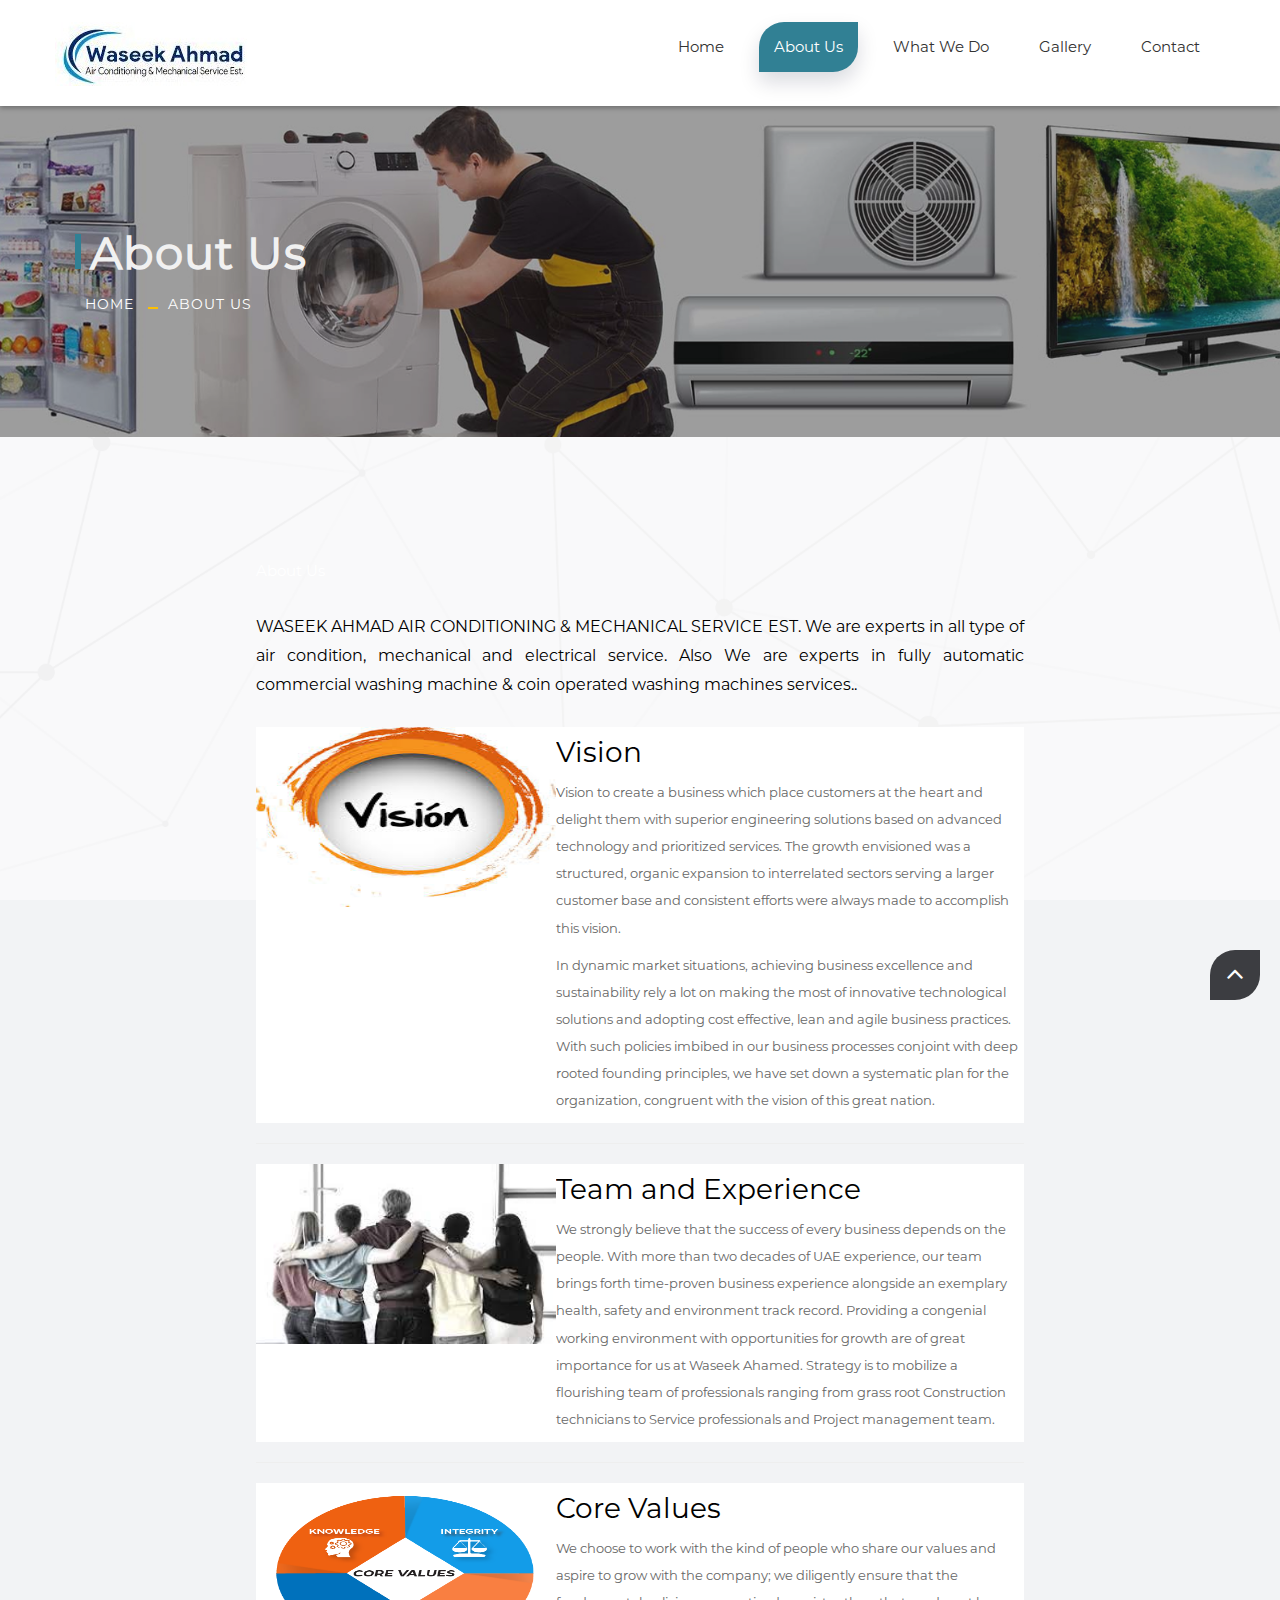
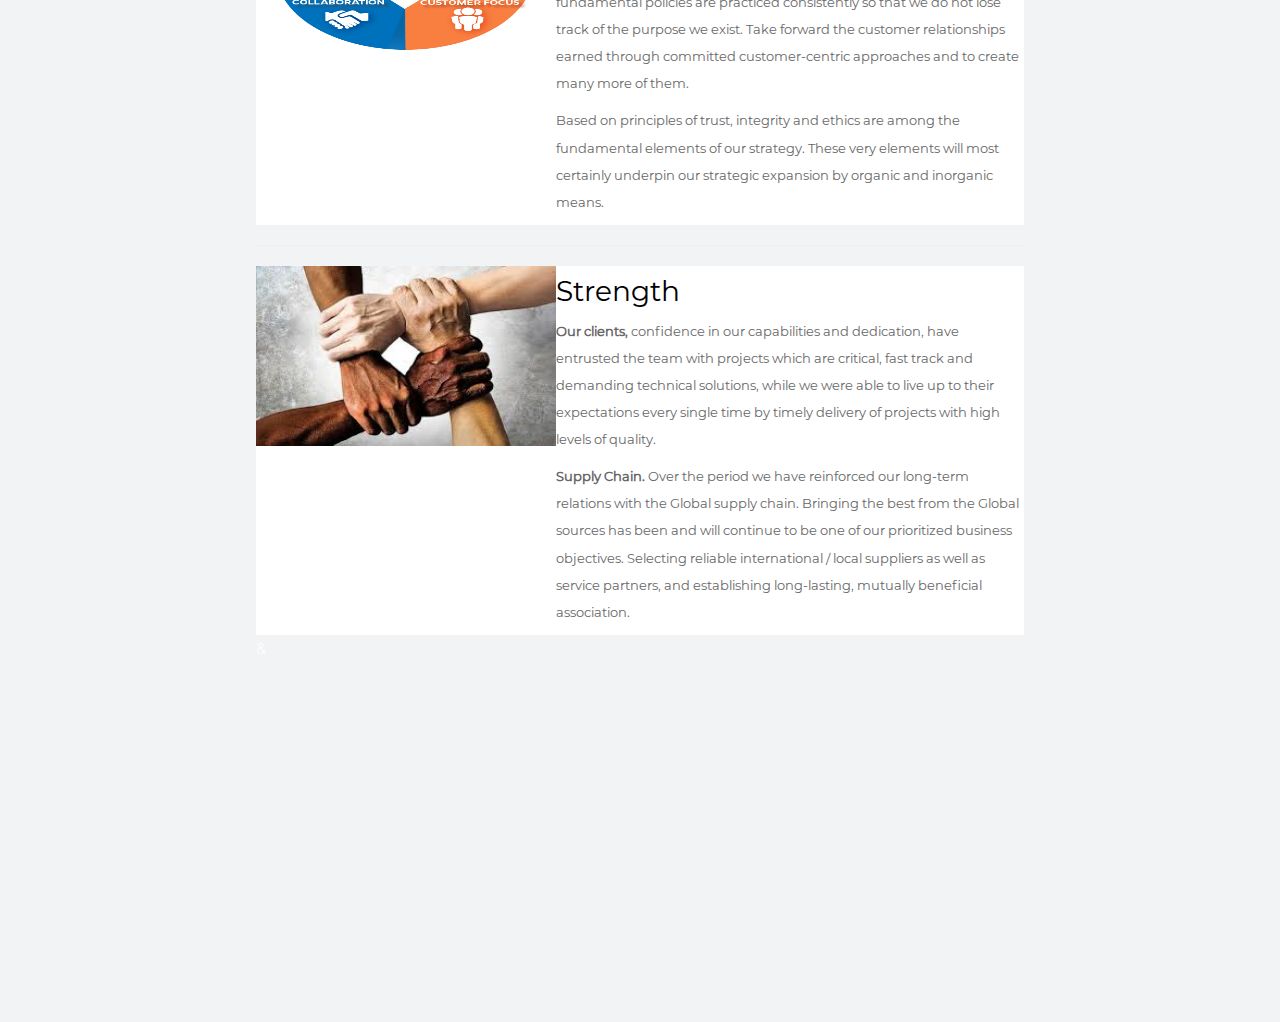
==== commit e828e680: "update210620211229" ====
--- a/AboutusMainpage.html
+++ b/AboutusMainpage.html
@@ -15,8 +15,8 @@
     <meta name="author" content="">
 
     <!-- Site Icons -->
-    <link rel="shortcut icon" href="images/favicon.html" type="image/x-icon" />
-    <link rel="apple-touch-icon" href="images/apple-touch-icon.html">
+    <link rel="shortcut icon" href="./logo/logo.png" type="image/x-icon" />
+    <link rel="apple-touch-icon" href="./logo/logo.png">
 
     <!-- Bootstrap CSS -->
     <link rel="stylesheet" href="css/bootstrap.min.css">
@@ -74,8 +74,7 @@
                         <li><a class="active" href="AboutusMainpage.html">About us</a></li>
 						
                         <li><a href="WhatwedoMainpage.html">What we do</a></li>
-                        <li><a href="WhyusMainpage.html">Why us</a></li>
-                        <li><a href="ProjectsMainpage.html">Projects</a></li>
+                       
                         <li><a href="GalleryMainpage.html">Gallery</a></li>
 						<li><a href="ContactMainpage.html">Contact</a></li>
                     </ul>
@@ -115,7 +114,7 @@
     	<br />
 		<table width="60%" border="0" align="center" cellpadding="0" cellspacing="0">
 			<tr>
-				<td width="20%" align="center" valign="top" bgcolor="#FFFFFF"><img src="uploads/Vision-01.png" width="300" height="180"></td>
+				<td width="20%" align="center" valign="top" bgcolor="#FFFFFF"><img src="img/about/vision.jpg" width="300" height="180"></td>
 				<td width="80%" bgcolor="#FFFFFF">
            	  		<a class="style">Vision</a>					
 					<p><a class="style4a">Vision to create a business which place customers at the heart and delight them with superior engineering solutions based on advanced technology and prioritized services. The growth envisioned was a structured, organic expansion to interrelated sectors serving a larger customer base and consistent efforts were always made to accomplish this vision.</a></p>
@@ -129,7 +128,7 @@
 
 		<table width="60%" border="0" align="center" cellpadding="0" cellspacing="0">
 			<tr>
-				<td width="20%" align="center" valign="top" bgcolor="#FFFFFF"><img src="uploads/Team-02.png" width="300" height="180"></td>
+				<td width="20%" align="center" valign="top" bgcolor="#FFFFFF"><img src="img/about/team.jpg" width="300" height="180"></td>
 				<td width="80%" bgcolor="#FFFFFF">
            	  		<a class="style">Team and Experience</a>					
 					<p><a class="style4a">We strongly believe that the success of every business depends on the people. With more than two decades of UAE experience, our team brings forth time-proven business experience alongside an exemplary health, safety and environment track record. Providing a congenial working environment with opportunities for growth are of great importance for us at Waseek Ahamed. Strategy is to mobilize a flourishing team of professionals ranging from grass root Construction technicians to Service professionals and Project management team.</a></p>
@@ -142,7 +141,7 @@
     
 		<table width="60%" border="0" align="center" cellpadding="0" cellspacing="0">
 			<tr>
-				<td width="20%" align="center" valign="top" bgcolor="#FFFFFF"><img src="uploads/CoreValues-03.png" width="300" height="180"></td>
+				<td width="20%" align="center" valign="top" bgcolor="#FFFFFF"><img src="img/about/core-values.png" width="300" height="180"></td>
 				<td width="80%" bgcolor="#FFFFFF">
 					<a class="style">Core Values</a>					
 					<p><a class="style4a">We choose to work with the kind of people who share our values and aspire to grow with the company; we diligently ensure that the fundamental policies are practiced consistently so that we do not lose track of the purpose we exist. Take forward the customer relationships earned through committed customer-centric approaches and to create many more of them.</a></p>
@@ -156,7 +155,7 @@
 
 		<table width="60%" border="0" align="center" cellpadding="0" cellspacing="0">
 			<tr>
-				<td width="20%" align="center" valign="top" bgcolor="#FFFFFF"><img src="uploads/Strength-04.png" width="300" height="180"></td>
+				<td width="20%" align="center" valign="top" bgcolor="#FFFFFF"><img src="img/about/strength.jpg" width="300" height="180"></td>
 				<td width="80%" bgcolor="#FFFFFF">
 					<a class="style">Strength</a>					
 					<p><a class="style4a"><strong>Our clients,</strong> confidence in our capabilities and dedication, have entrusted the team with projects which are critical, fast track and demanding technical solutions, while we were able to live up to their expectations every single time by timely delivery of projects with high levels of quality.</a></p>
@@ -185,5 +184,4 @@
 
 </body>
 
-<!-- Mirrored from www.advanced-petro.com/AboutusMainpage.html by HTTrack Website Copier/3.x [XR&CO'2014], Wed, 30 Sep 2020 07:52:04 GMT -->
 </html>--- a/style.css
+++ b/style.css
@@ -704,7 +704,7 @@
 }
 
 .slider-bg-three {
-    background-image: url("img/banner/Electrical-Working-Banner.jpg");
+    background-image: url("img/wa/image_196389.jpg");
     background-position: center center;
     background-repeat: no-repeat;
     background-size: cover;
@@ -716,7 +716,7 @@
 }
 
 .home-one-slider-otem .slider-content-area {
-    height: 650px;
+    height: 450px;
     position: relative;
 }
 
@@ -3157,7 +3157,7 @@
 	background: rgba(34, 34, 34, 0.4);
 }
 .banner-bg-3{
-	background: url(uploads/inner-bg_3.jpg);
+	background: url(img/wa/bannerr.webp);
 	padding: 120px 0;	
 	background-clip: initial;
 	background-color: rgba(0, 0, 0, 0);
@@ -3181,7 +3181,7 @@
 	background: rgba(34, 34, 34, 0.4);
 }
 .banner-bg-4{
-	background: url(uploads/inner-bg_4.jpg);
+	background: url(img/wa/wm-img.jpg);
 	padding: 120px 0;	
 	background-clip: initial;
 	background-color: rgba(0, 0, 0, 0);
